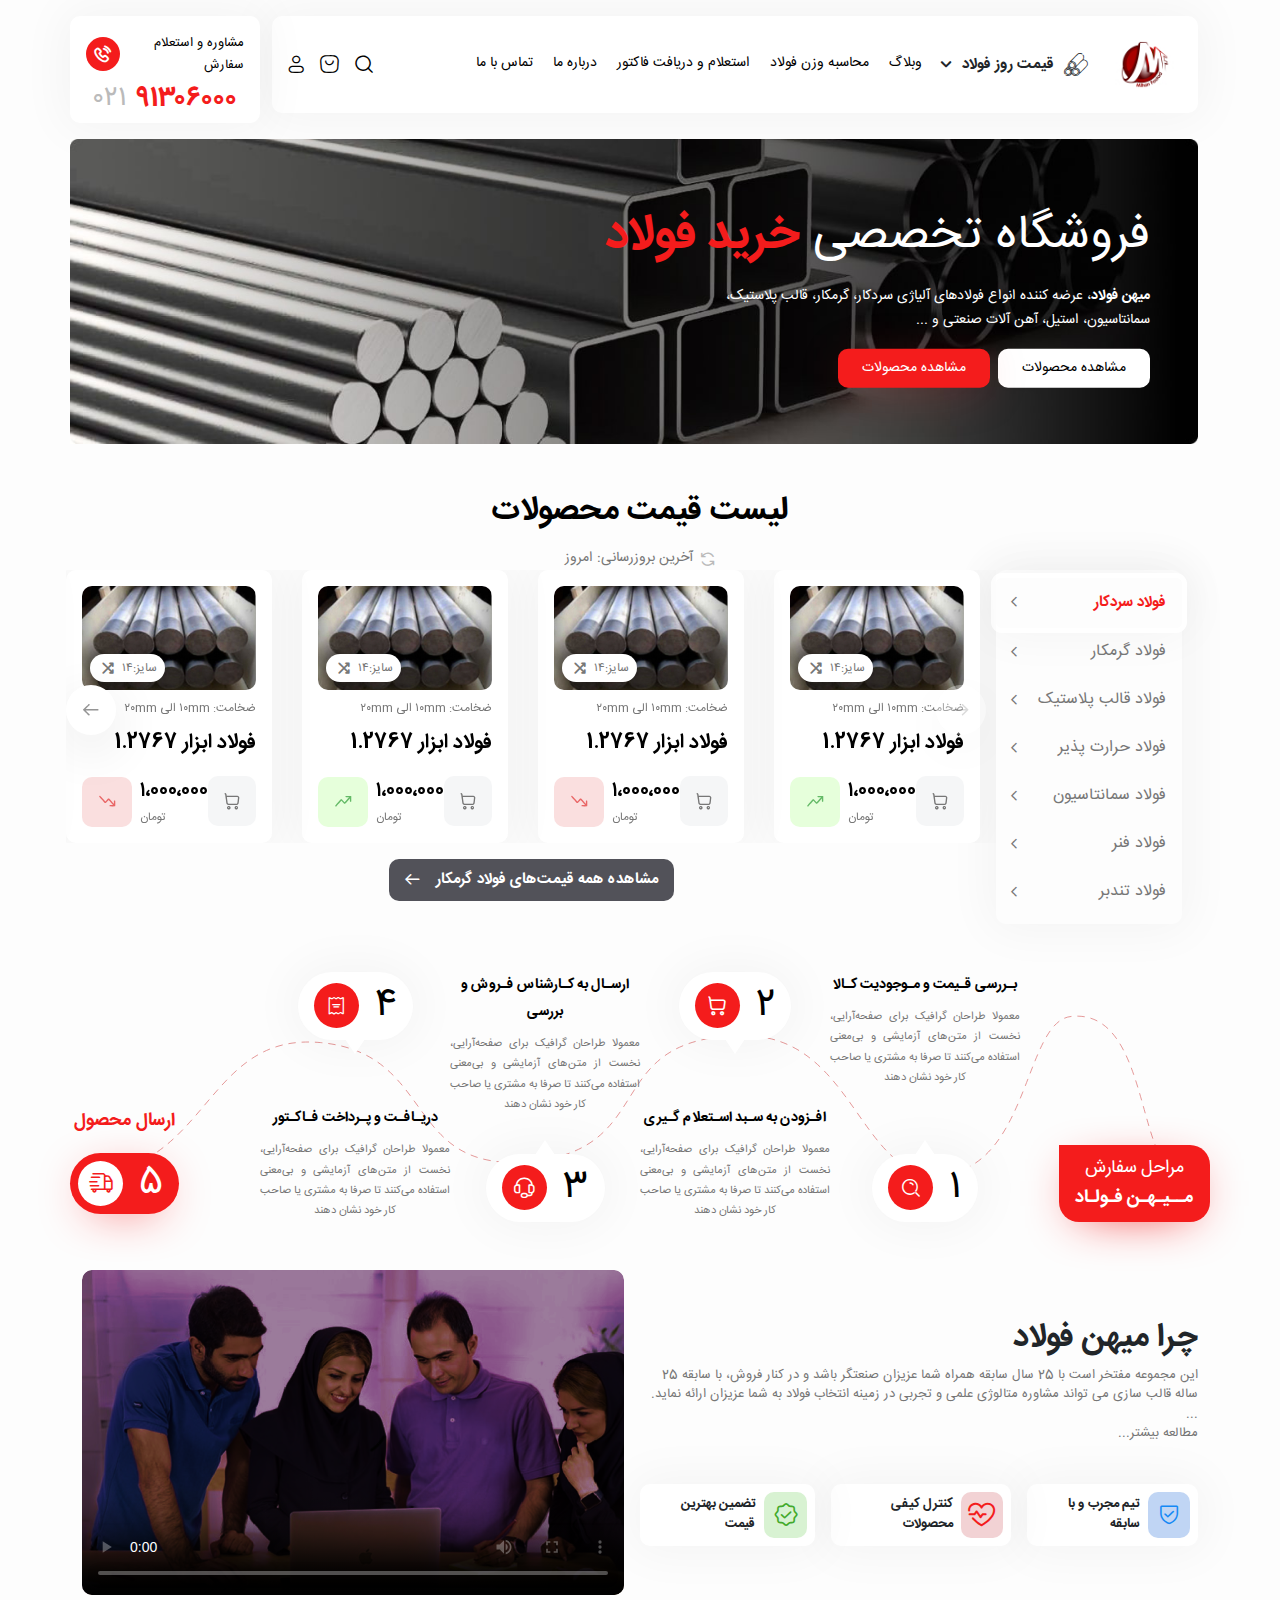
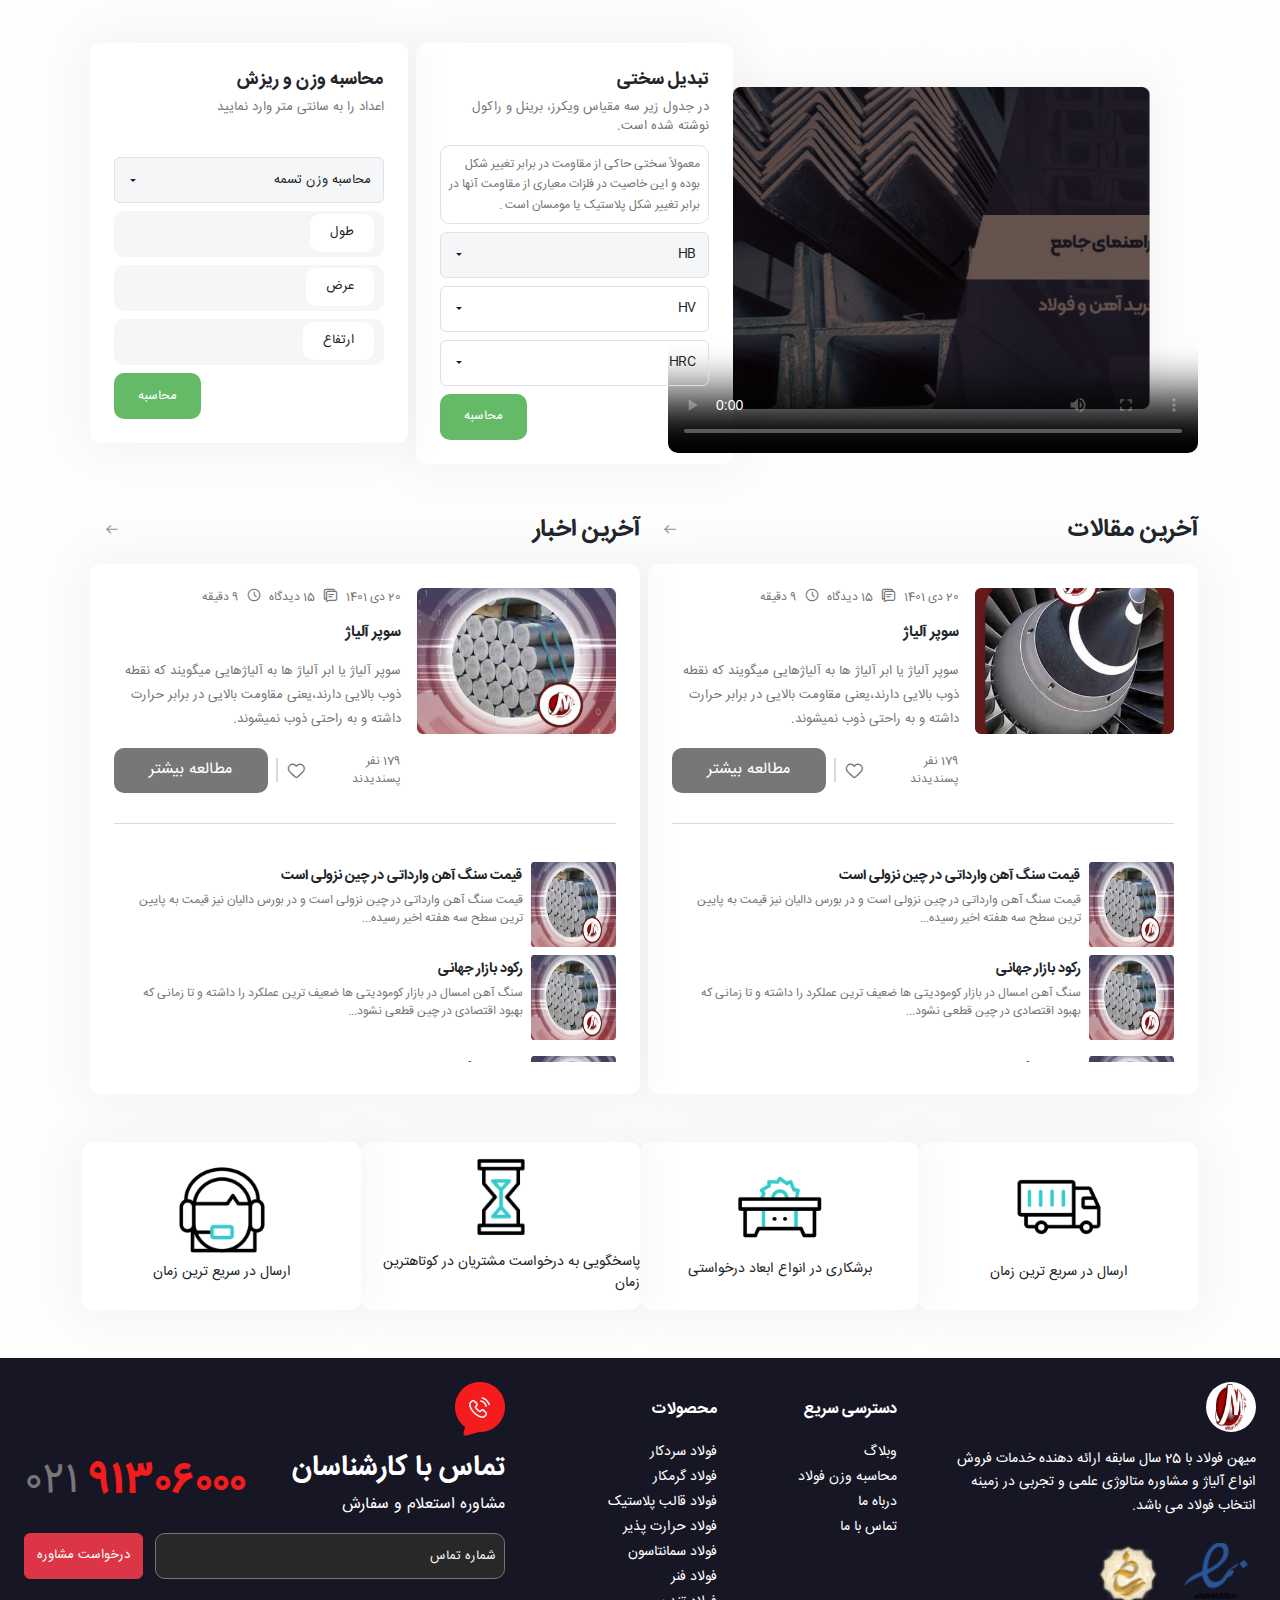
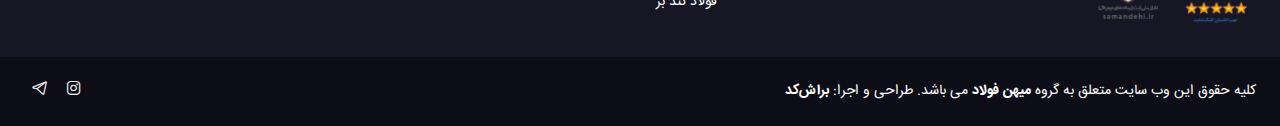
==== index.html @ e9ba7bc6 "work on home page" ====
<!DOCTYPE html>
<html lang="fa">

<head>
    <meta charset="UTF-8" />
    <meta http-equiv="X-UA-Compatible" content="IE=edge" />
    <meta name="viewport" content="width=device-width, initial-scale=1.0" />
    <title>میهن فولاد</title>
    <link href="assets/css/bootstrap.min.css" rel="stylesheet" />
    <link rel="stylesheet" href="assets/css/swiper-bundle.min.css">
    <link rel="stylesheet" href="style.css" />
</head>

<body dir="rtl" class="bg-main">

    <!-- header -->
    <header class="mt-3">
        <div class="container">
            <div class="row">
                <div class="col-12 col-lg-9 col-xl-10">
                    <div class="col-12 bg-white white-shadow rounded10 px-3 py-4 d-flex align-items-center">

                        <div class="col-12 col-md-1">
                            <a href="#" title="میهن فولاد" class="logo">
                                <img src="images/global/logo.webp" alt="لوگو" class="img-fluid">
                            </a>
                        </div>

                        <div class="col-12 col-md-9 d-flex">
                            <div id="mainSubmenu" class="position-relative">
                                <span class="f15 l25-43 fw-bold cursor-pointer d-flex align-items-center">قیمت روز
                                    فولاد</span>
                                <div id="submenu" class="position-absolute z-3 bg-white rounded10 white-shadow2">

                                    <div class="col-12 d-flex">
                                        <ul id="submenuTabs" class="d-flex flex-column p-3 list-unstyled m-0">
                                            <li href="#"
                                                class="f13 l22 text-black p-2 rounded10 cursor-pointer position-relative">
                                                فولاد
                                                گرمکار
                                                <ul class="child position-absolute">
                                                    <li class="subItem"><a href="#">فولاد ابزار 1.2767</a></li>
                                                    <li class="subItem"><a href="#">فولاد 1.2436SPKR</a></li>
                                                    <li class="subItem"><a href="#">فولاد 1.2210</a></li>
                                                    <li class="subItem"><a href="#">فولاد spk</a></li>
                                                    <li class="subItem"><a href="#">فولاد 1.2601</a></li>
                                                    <li class="subItem"><a href="#">فولاد 1.2550</a></li>
                                                    <li class="subItem"><a href="#">فولاد 1.2510</a></li>
                                                </ul>
                                            </li>
                                            <li href="#"
                                                class="f13 l22 text-black p-2 rounded10 cursor-pointer position-relative">
                                                فولاد
                                                قالب پلاستیک</li>
                                            <li href="#"
                                                class="f13 l22 text-black p-2 rounded10 cursor-pointer position-relative">
                                                فولاد
                                                حرارت پذیر</li>
                                            <li href="#"
                                                class="f13 l22 text-black p-2 rounded10 cursor-pointer position-relative">
                                                فولاد
                                                سمانتاسیون</a>
                                            <li href="#"
                                                class="f13 l22 text-black p-2 rounded10 cursor-pointer position-relative">
                                                فولاد
                                                فنر</li>
                                            <li href="#"
                                                class="f13 l22 text-black p-2 rounded10 cursor-pointer position-relative">
                                                فولاد
                                                تندبر</li>
                                        </ul>
                                    </div>

                                    <div class="col-12 text-justify d-flex align-items-start" id="catDesc">
                                        <p class="w-75 text-subtitle f11 l18-65 m-0 p-3">
                                            فولاد سردکار (Cold Work Tool Steel) یکی از انواع فولاد است که درصد کربن
                                            بالایی دارد و با مقدار کمی از سایر عناصر آلیاژ شده است که برخی از آن ها
                                            عبارتند از تنگستن، منگنز، کروم و مولیبدن.که برای ساخت ابزارهایی همچون
                                            ابزارهای دستی و ماشینی کاملا مناسب است. سختی، مقاومت به سایش و قابلیت بازگشت
                                            شکل در دمای بالا، از ویژگی های بارز این نوع فولاد هستند.
                                        </p>
                                        <img src="images/global/submenu-steel.jpg" alt="فولاد گرمکار" class="w-25 pt-3"
                                            draggable="false">
                                    </div>

                                </div>
                            </div>
                            <nav id="mainNav" class="f14 l23-74">
                                <a href="#" class="text-black px-2 transition2">وبلاگ</a>
                                <a href="#" class="text-black px-2 transition2">محاسبه وزن فولاد</a>
                                <a href="#" class="text-black px-2 transition2">استعلام و دریافت فاکتور</a>
                                <a href="#" class="text-black px-2 transition2">درباره ما</a>
                                <a href="#" class="text-black px-2 transition2">تماس با ما</a>
                            </nav>
                        </div>

                        <div class="col-12 col-md-2">
                            <ul class="mainIcons p-0 m-0 d-flex list-unstyled justify-content-end">
                                <li class="text-black f18 cursor-pointer icon-search ms-3 position-relative"
                                    id="searchIcon">
                                    <div id="searchIconTrigger"
                                        class="position-absolute w-100 h-100 top-0 bottom-0 end-0 start-0"></div>
                                    <form
                                        class="position-absolute top-100 bg-white rounded10 white-shadow2 py-2 cursor-auto z-3">
                                        <label for="s" class="position-relative w-100">
                                            <input type="text" placeholder="جستجوی کالا ..." id="s" name="s"
                                                class="s text-subtitle f12 l20-35 border-0 w-100 py-2 px-3">
                                        </label>
                                    </form>
                                </li>
                                <li class="text-black f18 cursor-pointer icon-basket ms-3"></li>
                                <li class="text-black f18 cursor-pointer icon-user"></li>
                            </ul>
                        </div>

                    </div>
                </div>
                <div class="col-12 col-lg-3 col-xl-2 bg-white white-shadow rounded10 position-relative"
                    id="headContact">

                    <a href="tel:02191306000" class="d-flex align-items-center justify-content-around flex-column"
                        title="تماس با میهن فولاد">
                        <div class="col-12 d-flex align-items-center px-1 px-lg-2 px-xl-1 justify-content-evenly pt-3">
                            <span class="f13 l22 text-black">مشاوره و استعلام سفارش</span>
                            <span class="bg-red rounded100 p-2 d-flex align-items-center justify-content-center">
                                <i class="icon-phone f18"></i>
                            </span>
                        </div>

                        <span class="f28 l47-48 text-gray d-flex flex-row-reverse">
                            ۰۲۱ <span class="fw-bold text-red ps-2">۹۱۳۰۶۰۰۰</span>
                        </span>
                    </a>

                    <div class="col-12 bg-white white-shadow2 position-absolute z-2 end-0 p-2 rounded10 transition2"
                        id="headAssistants">
                        <div class="text-normal f14 l23-74 text-center py-3">
                            کارشناسان میهن فولاد
                        </div>
                        <ul class="m-0 p-0 list-unstyled" id="assistantItems">

                            <li class="transition1 px-2 rounded10">
                                <a href="tel:09121234567" class="d-flex align-items-center">
                                    <img src="images/global/avatar.png" alt="کارشناس اول" class="h-auto">
                                    <div class="text p-2">
                                        <div class="phone f14 l23-74 text-normal">۰۹۱۲۱۲۳۴۵۶۷</div>
                                        <div class="assistantName f13 l22 text-subtitle">علی حیدری</div>
                                    </div>
                                </a>
                            </li>
                            <li class="transition1 px-2 rounded10">
                                <a href="tel:09121234567" class="d-flex align-items-center">
                                    <img src="images/global/avatar.png" alt="کارشناس اول">
                                    <div class="text p-2">
                                        <div class="phone f14 l23-74 text-normal">۰۹۱۲۱۲۳۴۵۶۷</div>
                                        <div class="assistantName f13 l22 text-subtitle">علی حیدری</div>
                                    </div>
                                </a>
                            </li>
                            <li class="transition1 px-2 rounded10">
                                <a href="tel:09121234567" class="d-flex align-items-center">
                                    <img src="images/global/avatar.png" alt="کارشناس اول">
                                    <div class="text p-2">
                                        <div class="phone f14 l23-74 text-normal">۰۹۱۲۱۲۳۴۵۶۷</div>
                                        <div class="assistantName f13 l22 text-subtitle">علی حیدری</div>
                                    </div>
                                </a>
                            </li>

                        </ul>
                    </div>

                </div>
            </div>
        </div>
    </header>
    <!-- header  -->

    <!-- HeroSlider -->
    <section id="heroSlider" class="my-3 rounded10 overflow-hidden">
        <div class="container ps-0">
            <div class="row position-relative">
                <img src="images/index/heroSlider.jpg" alt="هیرو اسلایدر" class="w-100 h-auto">
                <div class="text position-absolute top-50 end-0 me-5 translate-middle-y">
                    <h1 class="f48 l81-39 text-white">فروشگاه تخصصی <strong class="text-red">خرید فولاد</strong></h1>
                    <p class="f14 l23-74 text-white mb-3">
                        <strong>میهن فولاد</strong>، عرضه کننده انواع فولادهای آلیاژی سردکار، گرمکار، قالب پلاستیک،<br>
                        سمانتاسیون، استیل، آهن آلات صنعتی و ...
                    </p>
                    <div class="buttons d-flex">
                        <a href="#" class="text-black f14 l23-74 rounded10 bg-white px-4 py-2 ms-2">مشاهده محصولات</a>
                        <a href="#" class="text-white f14 l23-74 rounded10 bg-red px-4 py-2 ms-2 btn-red-shadow">مشاهده
                            محصولات</a>
                    </div>
                </div>
            </div>
        </div>
    </section>
    <!-- HeroSlider -->

    <!-- index priceList -->
    <section id="priceList">
        <div class="container">
            <div class="row">
                <h2 class="f32 l54-26 text-black fw-bold text-center mt-lg-4">لیست قیمت محصولات</h2>
                <span class="text-subtitle f14 l23-74 text-center d-inline-flex align-items-center w-auto m-auto">
                    <span class="icon-return ms-2"></span>
                    آخرین بروزرسانی: <span class="me-1">امروز</span>
                </span>

                <div class="d-flex align-items-start">

                    <div class="nav flex-column align-items-start white-shadow rounded10 py-2 nav-pills me-3 col-12 col-lg-2"
                        id="v-pills-tab" role="tablist" aria-orientation="vertical">
                        <button
                            class="nav-link f15 l25-43 bg-transparent text-subtitle w-100 text-end position-relative active"
                            id="v-pills-sardkaar-tab" data-bs-toggle="pill" data-bs-target="#v-pills-sardkaar"
                            type="button" role="tab" aria-controls="v-pills-sardkaar" aria-selected="true">فولاد
                            سردکار</button>
                        <button class="nav-link bg-transparent text-subtitle w-100 text-end position-relative"
                            id="v-pills-garmkaar-tab" data-bs-toggle="pill" data-bs-target="#v-pills-garmkaar"
                            type="button" role="tab" aria-controls="v-pills-garmkaar" aria-selected="false">فولاد
                            گرمکار</button>
                        <button class="nav-link bg-transparent text-subtitle w-100 text-end position-relative"
                            id="v-pills-ghaleb-plastic-tab" data-bs-toggle="pill"
                            data-bs-target="#v-pills-ghaleb-plastic" type="button" role="tab"
                            aria-controls="v-pills-ghaleb-plastic" aria-selected="false">فولاد قالب پلاستیک</button>
                        <button class="nav-link bg-transparent text-subtitle w-100 text-end position-relative"
                            id="v-pills-hararat-pazir-tab" data-bs-toggle="pill" data-bs-target="#v-pills-hararat-pazir"
                            type="button" role="tab" aria-controls="v-pills-hararat-pazir" aria-selected="false">فولاد
                            حرارت پذیر</button>
                        <button class="nav-link bg-transparent text-subtitle w-100 text-end position-relative"
                            id="v-pills-semantasion-tab" data-bs-toggle="pill" data-bs-target="#v-pills-semantasion"
                            type="button" role="tab" aria-controls="v-pills-semantasion" aria-selected="false">فولاد
                            سمانتاسیون</button>
                        <button class="nav-link bg-transparent text-subtitle w-100 text-end position-relative"
                            id="v-pills-fanar-tab" data-bs-toggle="pill" data-bs-target="#v-pills-fanar" type="button"
                            role="tab" aria-controls="v-pills-fanar" aria-selected="false">فولاد فنر</button>
                        <button class="nav-link bg-transparent text-subtitle w-100 text-end position-relative"
                            id="v-pills-tondbor-tab" data-bs-toggle="pill" data-bs-target="#v-pills-tondbor"
                            type="button" role="tab" aria-controls="v-pills-tondbor" aria-selected="false">فولاد
                            تندبر</button>
                    </div>

                    <div class="tab-content col-12 col-lg-10 text-center" id="v-pills-tabContent">
                        <div class="tab-pane fade show active" id="v-pills-sardkaar" role="tabpanel"
                            aria-labelledby="v-pills-sardkaar-tab">
                            <div class="swiper mySwiper pe-lg-3" id="priceListSwiper" dir="rtl">
                                <div class="swiper-wrapper">

                                    <div class="swiper-slide bg-white white-shadow rounded10 p-3 flex-column">
                                        <div class="pic position-relative rounded10 overflow-hidden">
                                            <a href="#">
                                                <img src="images/index/product1.jpg" alt="عنوان محصول">
                                                <span
                                                    class="f12 l20-35 text-subtitle position-absolute z-1 start-0 bottom-0 m-2 rounded3rem bg-white py-1 px-2 d-flex align-items-center">
                                                    سایز: <span>۱۴</span>
                                                    <i class="icon-filter ms-1 me-2"></i>
                                                </span>
                                            </a>
                                        </div>
                                        <div class="py-2 f12 l20-35 text-subtitle w-100 text-end">
                                            ضخامت: <span>۱۰mm الی ۲۰mm</span>
                                        </div>
                                        <a href="#" class="mb-3 w-100 text-end">
                                            <div class="title f20 l33-91 text-black fw-bold transition1">فولاد
                                                ابزار 1.2767</div>
                                        </a>
                                        <div class="icons d-flex justify-content-between align-items center w-100">
                                            <i
                                                class="icon-basket2 text-subtitle bg-gray rounded10 f18 cursor-pointer transition1 d-flex align-items-center justify-content-center"></i>
                                            <div class="priceProd d-flex align-items-center">
                                                <div class="price d-flex flex-column align-items-end ps-2">
                                                    <span class="text-black f20 l30-52 fw-bold">۱،۰۰۰،۰۰۰</span>
                                                    <span class="f12 l20-35 text-subtitle">تومان</span>
                                                </div>
                                                <i
                                                    class="icon-priceUp text-green rounded10 f11 cursor-pointer d-flex align-items-center justify-content-center"></i>
                                            </div>
                                        </div>
                                    </div>

                                    <div class="swiper-slide bg-white white-shadow rounded10 p-3 flex-column">
                                        <div class="pic position-relative rounded10 overflow-hidden">
                                            <a href="#">
                                                <img src="images/index/product1.jpg" alt="عنوان محصول">
                                                <span
                                                    class="f12 l20-35 text-subtitle position-absolute z-1 start-0 bottom-0 m-2 rounded3rem bg-white py-1 px-2 d-flex align-items-center">
                                                    سایز: <span>۱۴</span>
                                                    <i class="icon-filter ms-1 me-2"></i>
                                                </span>
                                            </a>
                                        </div>
                                        <div class="py-2 f12 l20-35 text-subtitle w-100 text-end">
                                            ضخامت: <span>۱۰mm الی ۲۰mm</span>
                                        </div>
                                        <a href="#" class="mb-3 w-100 text-end">
                                            <div class="title f20 l33-91 text-black fw-bold transition1">فولاد
                                                ابزار 1.2767</div>
                                        </a>
                                        <div class="icons d-flex justify-content-between align-items center w-100">
                                            <i
                                                class="icon-basket2 text-subtitle bg-gray rounded10 f18 cursor-pointer transition1 d-flex align-items-center justify-content-center"></i>
                                            <div class="priceProd d-flex align-items-center">
                                                <div class="price d-flex flex-column align-items-end ps-2">
                                                    <span class="text-black f20 l30-52 fw-bold">۱،۰۰۰،۰۰۰</span>
                                                    <span class="f12 l20-35 text-subtitle">تومان</span>
                                                </div>
                                                <i
                                                    class="icon-priceDown text-green rounded10 f11 cursor-pointer d-flex align-items-center justify-content-center"></i>
                                            </div>
                                        </div>
                                    </div>

                                    <div class="swiper-slide bg-white white-shadow rounded10 p-3 flex-column">
                                        <div class="pic position-relative rounded10 overflow-hidden">
                                            <a href="#">
                                                <img src="images/index/product1.jpg" alt="عنوان محصول">
                                                <span
                                                    class="f12 l20-35 text-subtitle position-absolute z-1 start-0 bottom-0 m-2 rounded3rem bg-white py-1 px-2 d-flex align-items-center">
                                                    سایز: <span>۱۴</span>
                                                    <i class="icon-filter ms-1 me-2"></i>
                                                </span>
                                            </a>
                                        </div>
                                        <div class="py-2 f12 l20-35 text-subtitle w-100 text-end">
                                            ضخامت: <span>۱۰mm الی ۲۰mm</span>
                                        </div>
                                        <a href="#" class="mb-3 w-100 text-end">
                                            <div class="title f20 l33-91 text-black fw-bold transition1">فولاد
                                                ابزار 1.2767</div>
                                        </a>
                                        <div class="icons d-flex justify-content-between align-items center w-100">
                                            <i
                                                class="icon-basket2 text-subtitle bg-gray rounded10 f18 cursor-pointer transition1 d-flex align-items-center justify-content-center"></i>
                                            <div class="priceProd d-flex align-items-center">
                                                <div class="price d-flex flex-column align-items-end ps-2">
                                                    <span class="text-black f20 l30-52 fw-bold">۱،۰۰۰،۰۰۰</span>
                                                    <span class="f12 l20-35 text-subtitle">تومان</span>
                                                </div>
                                                <i
                                                    class="icon-priceUp text-green rounded10 f11 cursor-pointer d-flex align-items-center justify-content-center"></i>
                                            </div>
                                        </div>
                                    </div>

                                    <div class="swiper-slide bg-white white-shadow rounded10 p-3 flex-column">
                                        <div class="pic position-relative rounded10 overflow-hidden">
                                            <a href="#">
                                                <img src="images/index/product1.jpg" alt="عنوان محصول">
                                                <span
                                                    class="f12 l20-35 text-subtitle position-absolute z-1 start-0 bottom-0 m-2 rounded3rem bg-white py-1 px-2 d-flex align-items-center">
                                                    سایز: <span>۱۴</span>
                                                    <i class="icon-filter ms-1 me-2"></i>
                                                </span>
                                            </a>
                                        </div>
                                        <div class="py-2 f12 l20-35 text-subtitle w-100 text-end">
                                            ضخامت: <span>۱۰mm الی ۲۰mm</span>
                                        </div>
                                        <a href="#" class="mb-3 w-100 text-end">
                                            <div class="title f20 l33-91 text-black fw-bold transition1">فولاد
                                                ابزار 1.2767</div>
                                        </a>
                                        <div class="icons d-flex justify-content-between align-items center w-100">
                                            <i
                                                class="icon-basket2 text-subtitle bg-gray rounded10 f18 cursor-pointer transition1 d-flex align-items-center justify-content-center"></i>
                                            <div class="priceProd d-flex align-items-center">
                                                <div class="price d-flex flex-column align-items-end ps-2">
                                                    <span class="text-black f20 l30-52 fw-bold">۱،۰۰۰،۰۰۰</span>
                                                    <span class="f12 l20-35 text-subtitle">تومان</span>
                                                </div>
                                                <i
                                                    class="icon-priceDown text-green rounded10 f11 cursor-pointer d-flex align-items-center justify-content-center"></i>
                                            </div>
                                        </div>
                                    </div>

                                    <div class="swiper-slide bg-white white-shadow rounded10 p-3 flex-column">
                                        <div class="pic position-relative rounded10 overflow-hidden">
                                            <a href="#">
                                                <img src="images/index/product1.jpg" alt="عنوان محصول">
                                                <span
                                                    class="f12 l20-35 text-subtitle position-absolute z-1 start-0 bottom-0 m-2 rounded3rem bg-white py-1 px-2 d-flex align-items-center">
                                                    سایز: <span>۱۴</span>
                                                    <i class="icon-filter ms-1 me-2"></i>
                                                </span>
                                            </a>
                                        </div>
                                        <div class="py-2 f12 l20-35 text-subtitle w-100 text-end">
                                            ضخامت: <span>۱۰mm الی ۲۰mm</span>
                                        </div>
                                        <a href="#" class="mb-3 w-100 text-end">
                                            <div class="title f20 l33-91 text-black fw-bold transition1">فولاد
                                                ابزار 1.2767</div>
                                        </a>
                                        <div class="icons d-flex justify-content-between align-items center w-100">
                                            <i
                                                class="icon-basket2 text-subtitle bg-gray rounded10 f18 cursor-pointer transition1 d-flex align-items-center justify-content-center"></i>
                                            <div class="priceProd d-flex align-items-center">
                                                <div class="price d-flex flex-column align-items-end ps-2">
                                                    <span class="text-black f20 l30-52 fw-bold">۱،۰۰۰،۰۰۰</span>
                                                    <span class="f12 l20-35 text-subtitle">تومان</span>
                                                </div>
                                                <i
                                                    class="icon-priceUp text-green rounded10 f11 cursor-pointer d-flex align-items-center justify-content-center"></i>
                                            </div>
                                        </div>
                                    </div>

                                </div>
                                <div
                                    class="swiper-button-next icon-arrow-left bg-white rounded100 white-shadow2 f12 start-0">
                                </div>
                                <div class="swiper-button-prev icon-arrow-right bg-white rounded100 white-shadow2 f12">
                                </div>
                            </div>
                        </div>
                        <div class="tab-pane fade" id="v-pills-garmkaar" role="tabpanel"
                            aria-labelledby="v-pills-garmkaar-tab">...</div>
                        <div class="tab-pane fade" id="v-pills-ghaleb-plastic" role="tabpanel"
                            aria-labelledby="v-pills-ghaleb-plastic-tab">...</div>
                        <div class="tab-pane fade" id="v-pills-hararat-pazir" role="tabpanel"
                            aria-labelledby="v-pills-hararat-pazir-tab">...</div>
                        <div class="tab-pane fade" id="v-pills-semantasion" role="tabpanel"
                            aria-labelledby="v-pills-semantasion-tab">...</div>
                        <div class="tab-pane fade" id="v-pills-fanar" role="tabpanel"
                            aria-labelledby="v-pills-fanar-tab">...</div>
                        <div class="tab-pane fade" id="v-pills-tondbor" role="tabpanel"
                            aria-labelledby="v-pills-tondbor-tab">...</div>

                        <a href="#"
                            class="text-white f15 l25-43 rounded10 py-2 px-3 fw-bold transition1 d-inline-flex align-items-center w-auto my-3"
                            id="priceListFullList">
                            مشاهده همه قیمت‌های فولاد گرمکار
                            <i class="icon-arrow-left me-3 f11"></i>
                        </a>
                    </div>

                </div>
            </div>
        </div>
    </section>
    <!-- index priceList -->

    <!-- Order steps -->
    <section id="orderSteps" class="my-5">
        <div class="container">
            <div class="row my-5 position-relative">
                <svg width="1342" height="196" viewBox="0 0 1342 196" fill="none" xmlns="http://www.w3.org/2000/svg"
                    class="position-absolute top-0 start-0 z-n1 w-100 h-100" id="orderStepsLine">
                    <path
                        d="M0.5 191.162C152.973 191.162 146.142 19.3565 287 32.5942C427.858 45.8318 385.04 191.182 540.5 175.459C695.96 159.736 621.937 24.2858 796.5 24.2858C931 24.2858 934.5 203.104 1037 191.162C1139.5 179.221 1133.37 6.88387 1189.5 1.10578C1286 -8.82857 1266.92 191.162 1323.38 191.162C1323.38 191.162 1313.27 205.956 1341.5 175.459"
                        stroke="#E08484" stroke-linecap="round" stroke-linejoin="round" stroke-dasharray="8 8" />
                </svg>
                <div class="col-6 col-lg-2 d-flex align-items-end mh-200">
                    <div id="orderStepsLabel"
                        class="bg-red text-white py-2 px-3 f18 l30-52 red-shadow d-inline-flex text-center flex-column">
                        مراحل سفارش<span class="fw-bold">مــیـهـن فـولـاد</span></div>
                </div>

                <div class="col-6 col-lg-2 d-flex flex-column align-items-center justify-content-between mh-200">
                    <div class="text d-flex flex-column">
                        <div class="textTitle f14 text-black text-center l27-13 fw-bold mb-2">بـررسی قـیمت و مـوجودیت
                            کـالا</div>
                        <p class="textContent f11 text-subtitle l20-35 text-justify m-0">
                            معمولا طراحان گرافیک برای صفحه‌آرایی، نخست از متن‌های آزمایشی و بی‌معنی استفاده می‌کنند تا
                            صرفا به مشتری یا صاحب کار خود نشان دهند
                        </p>
                    </div>
                    <div
                        class="step first stepBot white-shadow d-flex align-items-center f40 l-67-83 text-black bg-white py-1 px-3 rounded3rem position-relative">
                        <span>۱</span>
                    </div>
                </div>

                <div class="col-6 col-lg-2 d-flex flex-column align-items-center justify-content-between mh-200">
                    <div
                        class="step second stepTop white-shadow d-flex align-items-center f40 l-67-83 text-black bg-white py-1 px-3 rounded3rem position-relative">
                        <span>۲</span>
                    </div>
                    <div class="text d-flex flex-column">
                        <div class="textTitle f14 text-black text-center l27-13 fw-bold mb-2">افـزودن به سـبد اسـتعلام
                            گـیری</div>
                        <p class="textContent f11 text-subtitle l20-35 text-justify m-0">
                            معمولا طراحان گرافیک برای صفحه‌آرایی، نخست از متن‌های آزمایشی و بی‌معنی استفاده می‌کنند تا
                            صرفا به مشتری یا صاحب کار خود نشان دهند
                        </p>
                    </div>
                </div>

                <div class="col-6 col-lg-2 d-flex flex-column align-items-center justify-content-between mh-200">
                    <div class="text d-flex flex-column">
                        <div class="textTitle f14 text-black text-center l27-13 fw-bold mb-2">ارسـال به کـارشناس فـروش و
                            بررسی</div>
                        <p class="textContent f11 text-subtitle l20-35 text-justify m-0">
                            معمولا طراحان گرافیک برای صفحه‌آرایی، نخست از متن‌های آزمایشی و بی‌معنی استفاده می‌کنند تا
                            صرفا به مشتری یا صاحب کار خود نشان دهند
                        </p>
                    </div>
                    <div
                        class="step third stepBot white-shadow d-flex align-items-center f40 l-67-83 text-black bg-white py-1 px-3 rounded3rem position-relative">
                        <span>۳</span>
                    </div>
                </div>

                <div class="col-6 col-lg-2 d-flex flex-column align-items-center justify-content-between mh-200">
                    <div
                        class="step fourth stepTop white-shadow d-flex align-items-center f40 l-67-83 text-black bg-white py-1 px-3 rounded3rem position-relative">
                        <span>۴</span>
                    </div>
                    <div class="text d-flex flex-column">
                        <div class="textTitle f14 text-black text-center l27-13 fw-bold mb-2">دریـافـت و پـرداخت
                            فـاکـتور</div>
                        <p class="textContent f11 text-subtitle l20-35 text-justify m-0">
                            معمولا طراحان گرافیک برای صفحه‌آرایی، نخست از متن‌های آزمایشی و بی‌معنی استفاده می‌کنند تا
                            صرفا به مشتری یا صاحب کار خود نشان دهند
                        </p>
                    </div>
                </div>

                <div class="col-6 col-lg-2 d-flex align-items-end justify-content-end mh-200">
                    <div
                        class="text-red py-2 f18 l30-52 d-inline-flex text-center flex-column">
                        <span class="fw-bold mb-3">ارسال محصول</span>
                        <div
                            class="step final stepTop red-shadow d-flex align-items-center f40 l-67-83 text-white bg-red p-2 pe-3 rounded3rem position-relative">
                            <span class="d-list-item">۵</span>
                        </div>
                    </div>
                </div>

            </div>
        </div>
    </section>
    <!-- why mihan :) -->
    <section id="whyMihan" class="my-5">
        <div class="container">
            <div class="d-flex col-12 mt-5">
            <div class="d-flex flex-column col-6 justify-content-center">
            <h2 class="fw-bold">چرا میهن فولاد</h2>
            <p class="text-subtitle f13 m-0">این مجموعه مفتخر است با 25 سال سابقه همراه شما عزیزان صنعتگر باشد و در کنار فروش، با سابقه 25 ساله قالب سازی می تواند مشاوره متالوژی علمی و تجربی در زمینه انتخاب فولاد به شما عزیزان ارائه نماید.
                <span id="dots">...</span><span id="more">
                    این مجموعه مفتخر است با 25 سال سابقه همراه شما عزیزان صنعتگر باشد و در کنار فروش، با سابقه 25 ساله قالب سازی می تواند مشاوره متالوژی علمی و تجربی در زمینه انتخاب فولاد به شما عزیزان ارائه نماید.
           </span>
                </p>

                <p onclick="readMore()" class="text-subtitle f13 cursor-pointer"d="myBtn">مطالعه بیشتر...</p> 

                <div class="d-flex mt-4 " >
                    <div class="d-flex bg-white align-items-center justify-content-center p-2 rounded10 ms-2 white-shadow ">
                        <i
                        class="icon-shield text-link rounded10 f24  d-flex align-items-center justify-content-center"></i>
                        <p class="my-0 mx-2 f13 fw-bold">تیم مجرب و با سابقه</p>
                    </div>
                    <div class="d-flex  align-items-center justify-content-center p-2 rounded10 mx-2 bg-white white-shadow ">
                        <i
                        class="icon-heart2 text-red rounded10 f24  d-flex align-items-center justify-content-center"></i>
                        <p class="my-0 mx-2 f13 fw-bold">کنترل کیفی محصولات</p>
                    </div>
                    <div class="d-flex align-items-center justify-content-center p-2 rounded10 me-2 bg-white white-shadow ">
                        <i
                        class="icon-license text-green rounded10 f24  d-flex align-items-center justify-content-center"></i>
                        <p class="my-0 mx-2 f13 fw-bold">تضمین بهترین قیمت</p>
                    </div>
                </div>
            </div>
            <div class="video col-6 d-flex justify-content-end object-cover">
                <video  poster="images/global/video-cover.png"
                class="rounded10"
                width="542"
                height="325" controls>
                    <source src="https://archive.org/download/BigBuckBunny_124/Content/big_buck_bunny_720p_surround.mp4" type="video/mp4">
                    <source  src="/video-example.webm" type="video/webm">
                    Your browser does not support the video tag.
                  </video>
            </div>
            </div> 
        </div>
    </section>
    <!-- why mihan :) -->


        <!-- conversion  -->
        <section id="conversion" class="my-5">
            <div class="container">
                <div class="d-flex col-12 ">
                    <div class="col-5 ">
                        <div class="d-flex">
                            <div class="video  d-flex justify-content-end object-cover">
                                <video  poster="images/global/video-cover-2.png"
                                class="rounded10"
                                width="530"
                                height="410" controls>
                                    <source src="https://archive.org/download/BigBuckBunny_124/Content/big_buck_bunny_720p_surround.mp4" type="video/mp4">
                                    <source  src="/video-example.webm" type="video/webm">
                                    Your browser does not support the video tag.
                                </video>
                            </div>
                        </div>
                    </div>
                    <div class="col-7">
                        <div class="col-12 d-flex">
                            <div class="col-6 ">
                        
                        <div class="d-flex flex-column align-items-end justify-content-end bg-white p-4 rounded10 ms-2 white-shadow ">
                            <div class="d-flex flex-column w-100">
                            <p class="f18 fw-bold mb-1">تبدیل سختی</p>
                            <p class="f13 text-subtitle mb-2">در جدول زیر سه مقیاس ویکرز، برینل و راکول نوشته شده است.</p>
                        </div>
                            <div class="border p-2 rounded10">
                                <p class="f12 text-subtitle l20-35 m-0">معمولاً سختی حاکی از مقاومت در برابر تغییر شکل بوده و این خاصیت در فلزات معیاری از مقاومت آنها در برابر تغییر شکل پلاستیک یا مومسان است .</p>
                            </div>
                            <div class="dropdown w-100 mt-2">
                                <button type="button" class="f13 btn border dropdown-toggle w-100 d-flex align-items-center justify-content-between bg-gray h-46" data-bs-toggle="dropdown">
                                  HB
                                </button>
                                <ul class="dropdown-menu">
                                  <li><a class="dropdown-item" href="#">Link 1</a></li>
                                  <li><a class="dropdown-item" href="#">Link 2</a></li>
                                  <li><a class="dropdown-item" href="#">Link 3</a></li>
                                </ul>
                              </div> 
                              <div class="dropdown w-100 mt-2">
                                <button type="button" class="f13 btn border dropdown-toggle w-100 d-flex align-items-center justify-content-between  h-46" data-bs-toggle="dropdown">
                                  HV
                                </button>
                                <ul class="dropdown-menu">
                                  <li><a class="dropdown-item" href="#">Link 1</a></li>
                                  <li><a class="dropdown-item" href="#">Link 2</a></li>
                                  <li><a class="dropdown-item" href="#">Link 3</a></li>
                                </ul>
                              </div> 
                              <div class="dropdown w-100 mt-2">
                                <button type="button" class="f13 btn border dropdown-toggle w-100 d-flex align-items-center justify-content-between  h-46" data-bs-toggle="dropdown">
                                  HRC
                                </button>
                                <ul class="dropdown-menu">
                                  <li><a class="dropdown-item" href="#">Link 1</a></li>
                                  <li><a class="dropdown-item" href="#">Link 2</a></li>
                                  <li><a class="dropdown-item" href="#">Link 3</a></li>
                                </ul>
                              </div> 

                              <button class="rounded10 bg-green-light f13 text-white px-4 h-46 border-0 mt-2">
                                محاسبه
                              </button>
                        </div>
                       
                    </div>
                      
                    <div class="col-6 ">
                            <div class="d-flex flex-column align-items-end justify-content-end bg-white p-4 rounded10 ms-2 white-shadow ">
                                <div class="d-flex flex-column w-100">
                                    <p class="f18 fw-bold mb-1">محاسبه وزن و ریزش </p>
                                    <p class="f13 text-subtitle">اعداد را به سانتی متر وارد نمایید</p>
                                    
                            </div>
                           
                                <div class="dropdown w-100 mt-4">
                                    <button type="button" class="f13 btn border dropdown-toggle w-100 d-flex align-items-center justify-content-between bg-gray h-46" data-bs-toggle="dropdown">
                                      محاسبه وزن تسمه
                                    </button>
                                    <ul class="dropdown-menu">
                                      <li><a class="dropdown-item" href="#">Link 1</a></li>
                                      <li><a class="dropdown-item" href="#">Link 2</a></li>
                                      <li><a class="dropdown-item" href="#">Link 3</a></li>
                                    </ul>
                                  </div> 
                                  <div class="dropdown w-100 mt-2 relative">
                                   <input  />
                                   <div class="tag">
                                    <p class="m-0">طول</p>
                                   </div>
                                  </div> 
                                  <div class="dropdown w-100 mt-2">
                                    <input  />
                                    <div class="tag">
                                     <p class="m-0">عرض</p>
                                    </div>
                                  </div> 
                                  <div class="dropdown w-100 mt-2">
                                    <input  />
                                   <div class="tag">
                                    <p class="m-0">ارتفاع</p>
                                   </div>
                                  </div> 
    
                                  <button class="rounded10 bg-green-light f13 text-white px-4 h-46 border-0 mt-2">
                                    محاسبه
                                  </button>
                            </div>
                           
                    </div>
                </div>
                    </div>
                   
                </div> 
            </div>
        </section>
        <!-- conversion -->

         <!-- Blog -->
        <section id="blog" class="my-5">
            <div class="container">
                <div class="d-flex col-12 ">
                    <div class="col-6">
                         <div class="d-flex align-items-center justify-content-between ps-4" >
                            <p class="m-0 f24 fw-bold">آخرین مقالات</p>
                            <i class="icon-arrow-left f9"></i>
                         </div>
                        <div class="d-flex flex-column align-items-start justify-content-start bg-white p-4 rounded10 ms-2 white-shadow mt-3 ">
                            <div class="d-flex">
                                <div class="w-100">
                                    <img class="w-100" src="/images/global/article-img.png" alt="مقاله">
                                </div>
                                <div class="d-flex flex-column me-3">
                                    <div class="d-flex f12 text-subtitle">
                                        <p >20 دی 1401</p>
                                        <i class="icon-comment f14 mx-2"></i>
                                        <p>15 دیدگاه</p>
                                        <i class="icon-clock f14 mx-2"></i>
                                        <p>9 دقیقه</p>
                                    </div>
                                    <p class="fw-bold f15">سوپر آلیاژ</p>
                                    <p class="text-subtitle f13 l23-74">سوپر آلیاژ یا ابر آلیاژ ها به آلیاژهایی میگویند که نقطه ذوب بالایی دارند،یعنی مقاومت بالایی در برابر حرارت داشته و به راحتی ذوب نمیشوند.</p>
                                    <div class="d-flex text-subtitle align-items-center">
                                        <div class="d-flex align-items-center f12">    
                                            <p class="m-0"> 179 نفر پسندیدند</p>
                                            <i class="icon-heart f18 me-2"></i>
                                        </div>
                                        <div class="small_line bg-red mx-2"></div>
                                        <button class="button bg-stone text-white rounded10 p-2 border-0">
                                            مطالعه بیشتر        
                                        </button>
                                    </div>
                                </div>
                            </div>
                            
                            <div class="big_line"></div>

                            <div class="d-flex flex-column my-2" style="height:200px; overflow-y:auto">
                                <div class="d-flex col-12 ps-3">
                                    <div class="image_box col-2 rounded-lg">
                                        <img class="w-100 h-100 rounded-lg " src="/images/global/news-img.png" alt="">
                                    </div>
                                    <div class="col-10 me-2 ">
                                    <p class="fw-bold f14 my-1">
                                        قیمت سنگ آهن وارداتی در چین نزولی است
                                    </p>
                                    <p class="text-subtitle f12">
                                        قیمت سنگ آهن وارداتی در چین نزولی است و در بورس دالیان نیز قیمت به پایین ترین سطح سه هفته اخیر رسیده...
                                    </p>
                                </div>
                            </div>
                            <div class="d-flex flex-col my-2">
                                <div class="d-flex col-12 ps-3">
                                    <div class="image_box col-2 rounded-lg">
                                        <img class="w-100 h-100 rounded-lg " src="/images/global/news-img.png" alt="">
                                    </div>
                                    <div class="col-10 me-2 ">
                                    <p class="fw-bold f14 my-1">
                                        رکود بازار جهانی
                                    </p>
                                    <p class="text-subtitle f12">
                                        سنگ آهن امسال در بازار کومودیتی ها ضعیف ترین عملکرد را داشته و تا زمانی که بهبود اقتصادی در چین قطعی نشود...                                    </p>
                                </div>
                            </div>
          
                            </div>
                            <div class="d-flex flex-col my-2">
                                <div class="d-flex col-12 ps-3">
                                    <div class="image_box col-2 rounded-lg">
                                        <img class="w-100 h-100 rounded-lg " src="/images/global/news-img.png" alt="">
                                    </div>
                                    <div class="col-10 me-2 ">
                                    <p class="fw-bold f14 my-1">
                                        قیمت سنگ آهن وارداتی در چین نزولی است
                                    </p>
                                    <p class="text-subtitle f12">
                                        قیمت سنگ آهن وارداتی در چین نزولی است و در بورس دالیان نیز قیمت به پایین ترین سطح سه هفته اخیر رسیده...
                                    </p>
                                </div>
                            </div>
          
                            </div>

                        </div>

                    </div>
                    </div>
                    <div class="col-6">
                        <div class="d-flex align-items-center justify-content-between ps-4">
                            <p class="m-0 f24 fw-bold">آخرین اخبار</p>
                            <i class="icon-arrow-left f9"></i>
                         </div>
                        <div class="d-flex flex-column align-items-start justify-content-start bg-white p-4 rounded10 ms-2 white-shadow mt-3 ">
                            <div class="d-flex">
                                <div class="w-100">
                                    <img class="w-100" src="/images/global/news-img.png" alt="مقاله">
                                </div>
                                <div class="d-flex flex-column me-3"> 
                                    <div class="d-flex f12 text-subtitle">
                                        <p >20 دی 1401</p>
                                        <i class="icon-comment f14 mx-2"></i>
                                        <p>15 دیدگاه</p>
                                        <i class="icon-clock f14 mx-2"></i>
                                        <p>9 دقیقه</p>
                                    </div>
                                    <p class="fw-bold f15">سوپر آلیاژ</p>
                                    <p class="text-subtitle f13 l23-74">سوپر آلیاژ یا ابر آلیاژ ها به آلیاژهایی میگویند که نقطه ذوب بالایی دارند،یعنی مقاومت بالایی در برابر حرارت داشته و به راحتی ذوب نمیشوند.</p>
                                    <div class="d-flex text-subtitle align-items-center">
                                        <div class="d-flex align-items-center f12">    
                                            <p class="m-0"> 179 نفر پسندیدند</p>
                                            <i class="icon-heart f18 me-2"></i>
                                        </div>
                                        <div class="small_line bg-red mx-2"></div>
                                        <button class="button bg-stone text-white rounded10 p-2 border-0">
                                            مطالعه بیشتر        
                                        </button>
                                    </div>
                                </div>
                                
                            </div>
                            <div class="big_line"></div>

                            <div class="d-flex flex-column my-2" style="height:200px; overflow-y:auto">
                                <div class="d-flex col-12 ps-3">
                                    <div class="image_box col-2 rounded-lg">
                                        <img class="w-100 h-100 rounded-lg " src="/images/global/news-img.png" alt="">
                                    </div>
                                    <div class="col-10 me-2 ">
                                    <p class="fw-bold f14 my-1">
                                        قیمت سنگ آهن وارداتی در چین نزولی است
                                    </p>
                                    <p class="text-subtitle f12">
                                        قیمت سنگ آهن وارداتی در چین نزولی است و در بورس دالیان نیز قیمت به پایین ترین سطح سه هفته اخیر رسیده...
                                    </p>
                                </div>
                            </div>
                            <div class="d-flex flex-col my-2">
                                <div class="d-flex col-12 ps-3">
                                    <div class="image_box col-2 rounded-lg">
                                        <img class="w-100 h-100 rounded-lg " src="/images/global/news-img.png" alt="">
                                    </div>
                                    <div class="col-10 me-2 ">
                                    <p class="fw-bold f14 my-1">
                                        رکود بازار جهانی
                                    </p>
                                    <p class="text-subtitle f12">
                                        سنگ آهن امسال در بازار کومودیتی ها ضعیف ترین عملکرد را داشته و تا زمانی که بهبود اقتصادی در چین قطعی نشود...                                    </p>
                                </div>
                            </div>
          
                            </div>
                            <div class="d-flex flex-col my-2">
                                <div class="d-flex col-12 ps-3">
                                    <div class="image_box col-2 rounded-lg">
                                        <img class="w-100 h-100 rounded-lg " src="/images/global/news-img.png" alt="">
                                    </div>
                                    <div class="col-10 me-2 ">
                                    <p class="fw-bold f14 my-1">
                                        قیمت سنگ آهن وارداتی در چین نزولی است
                                    </p>
                                    <p class="text-subtitle f12">
                                        قیمت سنگ آهن وارداتی در چین نزولی است و در بورس دالیان نیز قیمت به پایین ترین سطح سه هفته اخیر رسیده...
                                    </p>
                                </div>
                            </div>
                        </div>
                   </div>
                </div>
            </div>
        </section>

         <!-- Blog -->
    
        <!-- Services -->
        <section id="services" class="my-5">
            <div class="container">
                <div class="row ">
                <div class="d-flex col-12">
                    <div class="col-3 d-flex flex-column justify-content-center align-items-center bg-white white-shadow rounded10 ">
                        
                        <div class="image_box">
                            <img  class="w-100" src="images/global/truck 1.png" alt="">
                        </div>
                        <p class="f14">ارسال در سریع ترین زمان</p>
                    </div>
                    <div class="col-3 d-flex flex-column justify-content-center align-items-center bg-white white-shadow rounded10 ">
                        <div class="image_box">
                            <img class="w-100" src="images/global/saw-machine 1.png" alt="">
                        </div>
                        <p class="f14">برشکاری در انواع ابعاد درخواستی </p>
                    </div>
                    <div class="col-3 d-flex flex-column justify-content-center align-items-center bg-white white-shadow rounded10">
                        <div class="image_box">
                            <img class="w-100" src="images/global/hourglass 1.png" alt="">
                        </div>
                        <p class="f14">پاسخگویی به درخواست مشتریان در کوتاهترین زمان</p>
                    </div>
                    <div class="col-3 d-flex flex-column justify-content-center align-items-center bg-white white-shadow rounded10">
                        <div class="image_box">
                            <img class="w-100" src="images/global/tech-support 1.png" alt="">
                        </div>
                        <p class="f14">ارسال در سریع ترین زمان</p>
                    </div>
                </div>
                 </div>


            </div>
        </section>
        <!-- Services -->
        

        <!-- footer -->

        <footer id="footer" class="mt-3">
                <div class="d-flex col-12 bg-dark--footer p-4 text-white ">
                    <div class="col-7">
                        <div class="col-12 d-flex">
                            <div class="col-6 ps-5">
                            <div style="width:50px; height:50px">
                                <img class="w-100 h-100 rounded-circle" src="/images/global/logo.webp" alt="">
                            </div>
                                <p class="f14 l23-74 mt-3">میهن فولاد با 25 سال سابقه ارائه دهنده خدمات فروش <br />انواع آلیاژ و مشاوره متالوژی علمی و تجربی در زمینه<br />انتخاب فولاد می باشد.</p>
                           <div class="d-flex mt-4">
                            <div class="image_box--namad">
                                <img class="w-100" src="/images/global/Rectangle 52.png" alt="">
                            </div>
                            <div class="image_box--namad me-2" >
                                <img class="w-100" src="/images/global/Rectangle 53.png" alt="">
                            </div>
                           
                           </div>
                            </div>
                            <div class="col-3 ">
                                <p class="fw-bold mt-3">دسترسی سریع</p>
                                <ul class="list f14">
                                    <li class="my-1">
                                        وبلاگ
                                    </li>
                                    <li class="my-1">
                                        محاسبه وزن فولاد 
                                    </li>
                                    <li class="my-1">
                                        درباه ما
                                    </li>
                                    <li class="my-1">
                                        تماس با ما
                                    </li>
                                </ul>
                            </div>
                            <div class="col-3">
                                <p class="fw-bold mt-3">محصولات</p>
                                <ul class="list f14">
                                    <li class="my-1">
                                        فولاد سردکار
                                    </li>
                                    <li class="my-1">
                                        فولاد گرمکار
                                    </li>
                                    <li class="my-1">
                                         فولاد قالب پلاستیک
                                    </li>
                                    <li class="my-1">
                                         فولاد حرارت پذیر 
                                    </li>
                                    <li class="my-1">
                                        فولاد  سمانتاسون 
                                   </li>
                                   <li class="my-1">
                                    فولاد  فنر 
                                    </li>
                                    <li class="my-1">
                                        فولاد تند بر 
                                    </li>
                                </ul>
                            </div>
                        </div>
                    </div>
                    <div class="col-5 d-flex flex-column align-items-end ">
                        <div>
                    <div class="image_box--contact">
                        <img class="w-100" src="/images/global/contact-logo.png" alt="">
                    </div>
                        <div class="d-flex justify-content-between align-items-center">
                            <div >
                                <p class="fw-bold f28 mb-1">تماس با کارشناسان</p>
                                <p class="f16">مشاوره استعلام و سفارش</p>
                            </div>
                            <p>
                                <span class="text-red f40 fw-bold">
                                    91306000
                                </span>
                                <span class="text-subtitle f40">
                                    021
                                </span>
                            </p>
                        </div>
                        <div class="d-flex"> 
                            <input type="text" placeholder="شماره تماس" class="pe-2">
                            <button type="button" class="btn btn-danger f13">درخواست مشاوره</button>
                        </div>
                    </div>
                </div>

                </div>
                <div class="bg-stone-900 d-flex justify-content-between text-white f14 p-4 "> 
                    <p class="m-0">کلیه حقوق این وب سایت متعلق به گروه  <span class="fw-bold">میهن فولاد</span> می باشد. طراحی و اجرا: <span class="fw-bold">براش‌کد</span> </p>
                <div>
                    <i class="icon-telegram mx-2"></i>
                    <i class="icon-instagram mx-2"></i>
                </div>
                </div>

        </footer>

        <!-- footer -->


    <script src="assets/js/bootstrap.min.js"></script>
    <script src="assets/js/jquery.min.js"></script>
    <script src="assets/js/swiper-bundle.min.js"></script>
    <script src="assets/js/custom.js"></script>
</body>

</html>
---- style.css ----
/* Icomoon  */
@font-face {
  font-family: "icomoon";
  src: url("font/icomoon/icomoon.eot?9dyj9b");
  src: url("font/icomoon/icomoon.eot?9dyj9b#iefix") format("embedded-opentype"),
    url("font/icomoon/icomoon.ttf?9dyj9b") format("truetype"),
    url("font/icomoon/icomoon.woff?9dyj9b") format("woff"),
    url("font/icomoon/icomoon.svg?9dyj9b#icomoon") format("svg");
  font-weight: normal;
  font-style: normal;
  font-display: block;
}

[class^="icon-"],
[class*=" icon-"] {
  font-family: "icomoon" !important;
  speak: never;
  font-style: normal;
  font-weight: normal;
  font-variant: normal;
  text-transform: none;
  line-height: 1;
  -webkit-font-smoothing: antialiased;
  -moz-osx-font-smoothing: grayscale;
}
::-webkit-scrollbar {
  width: 5px;
}

/* Track */
::-webkit-scrollbar-track {
  box-shadow: inset 0 0 5px grey;
  border-radius: 10px;
}

/* Handle */
::-webkit-scrollbar-thumb {
  background: #777;
  border-radius: 10px;
}

/* Handle on hover */
::-webkit-scrollbar-thumb:hover {
  background: #777;
}

.icon-user:before {
  content: "\e900";
}

.icon-truck:before {
  content: "\e901";
}

.icon-telegram:before {
  content: "\e902";
  color: #f5f6f7;
}

.icon-steel:before {
  content: "\e903";
}

.icon-shield:before {
  content: "\e904";
}

.icon-search2:before {
  content: "\e905";
  color: #fff;
}

.icon-search:before {
  content: "\e906";
}

.icon-return:before {
  content: "\e907";
  color: #bababa;
}

.icon-priceUp:before {
  content: "\e908";
}

.icon-priceDown:before {
  content: "\e909";
  color: #e96666;
}

.icon-phone:before {
  content: "\e90a";
  color: #fff;
}

.icon-order4:before {
  content: "\e90b";
  color: #fff;
}

.icon-license:before {
  content: "\e90c";
  color: #43aa2b;
}

.icon-instagram:before {
  content: "\e90d";
  color: #f6f6f6;
}

.icon-heart2:before {
  content: "\e90e";
}

.icon-heart:before {
  content: "\e90f";
}

.icon-headphones:before {
  content: "\e910";
  color: #fff;
}

.icon-filter:before {
  content: "\e911";
  color: #777;
}

.icon-comment:before {
  content: "\e912";
}

.icon-close:before {
  content: "\e913";
  color: #777;
}

.icon-clock:before {
  content: "\e914";
}

.icon-chevron-left:before {
  content: "\e915";
}

.icon-chevron-down:before {
  content: "\e916";
}

.icon-basket2:before {
  content: "\e917";
}

.icon-basket:before {
  content: "\e918";
}

.icon-arrow-right:before {
  content: "\e919";
  color: #959595;
}

.icon-arrow-left:before {
  content: "\e91a";
  color: #959595;
}

/* Icomoon */

/* Global  */

@font-face {
  font-family: "iransans";
  font-style: normal;
  font-weight: 400;
  src: url("font/iransans/iransans.woff2") format("woff2"),
    url("font/iransans/iransans.ttf") format("truetype");
}

@font-face {
  font-family: "irbold";
  font-style: normal;
  font-weight: 700;
  src: url("font/iransans/iransans-bold.woff2") format("woff2"),
    url("font/iransans/iransans-bold.ttf") format("truetype");
}

.f9 {
  font-size: 9px;
}

.f11 {
  font-size: 11px;
}

.f12 {
  font-size: 12px;
}

.f13 {
  font-size: 13px;
}

.f14 {
  font-size: 14px;
}

.f15 {
  font-size: 15px;
}

.f16 {
  font-size: 16px;
}

.f18 {
  font-size: 18px;
}

.f20 {
  font-size: 20px;
}

.f24 {
  font-size: 24px;
}

.f28 {
  font-size: 28px;
}

.f32 {
  font-size: 32px;
}

.f40 {
  font-size: 40px;
}

.f48 {
  font-size: 48px;
}

.l15-26 {
  line-height: 15.26px;
}

.l18-65 {
  line-height: 18.65px;
}

.l20-35 {
  line-height: 20.35px;
}

.l22 {
  line-height: 22px;
}

.l23-74 {
  line-height: 23.74px;
}

.l25-43 {
  line-height: 25.43px;
}

.l27-13 {
  line-height: 27.13px;
}

.l30-52 {
  line-height: 30.52px;
}

.l33-91 {
  line-height: 33.91px;
}

.l40-7 {
  line-height: 40.7px;
}

.l47-48 {
  line-height: 47.48px;
}

.l54-26 {
  line-height: 54.36px;
}

.l67-83 {
  line-height: 67.83px;
}

.l81-39 {
  line-height: 81.39px;
}
.h-46 {
  height: 46px;
}

.rounded10 {
  border-radius: 10px;
}

.rounded100 {
  border-radius: 100%;
}

.rounded3rem {
  border-radius: 3rem;
}

.my-10 {
}

.white-shadow {
  box-shadow: 0px 0px 48px 8px rgba(0, 0, 0, 0.04);
}

.white-shadow2 {
  box-shadow: 0px 14px 48px 8px rgba(0, 0, 0, 0.06);
}

.red-shadow {
  box-shadow: 0px 10px 49px -20px #f41c1c;
}

.btn-red-shadow {
  box-shadow: 0px 7px 48px -10px rgba(244, 28, 28, 0.34);
}

.green-shadow {
  box-shadow: 0px 10px 49px -20px #64ba67;
}

.text-normal {
  color: #000;
}

.text-red {
  color: #f41c1c;
}

.bg-red {
  background-color: #f41c1c;
}

.border-red {
  border-color: #f41c1c;
}

.text-subtitle {
  color: #777;
}

.text-gray {
  color: #bababa;
}

.text-lightgray {
  color: #f6f6f6;
}

.bg-gray {
  background-color: #f5f6f7;
}

.text-link {
  color: #1489f5;
}

.border-gray {
  border-color: #eaeaea;
}

.bg-dark {
  background-color: #161625;
}

.bg-main {
  background-color: #fdfdfd;
}

.text-green {
  color: #64ba67;
}
.bg-green-light {
  background-color: #64ba67;
}

.transition1 {
  transition: 0.1s all ease-in;
}

.transition2 {
  transition: 0.2s all ease-in;
}

.fw-bold {
  font-family: "irbold";
}

.text-justify {
  text-align: justify;
}
.bg-stone {
  background-color: #777777;
}
.bg-stone-900 {
  background-color: #0d0d17;
}

body * {
  font-family: "iransans";
  outline: none;
}

body a {
  text-decoration: none !important;
}

.cursor-pointer {
  cursor: pointer;
}

.cursor-auto {
  cursor: auto;
}

strong {
  font-family: "irbold";
}

/* Global  */

/* Swiper */
.swiper {
  width: 100%;
  height: 100%;
}

.swiper-slide {
  text-align: center;
  display: flex;
  justify-content: center;
  align-items: center;
}

.swiper-slide img {
  display: block;
  width: 100%;
  height: 100%;
  object-fit: cover;
}

/* Swiper */

/* header  */
header nav#mainNav a:hover {
  color: #f41c1c !important;
}

header #mainSubmenu span::before {
  content: "\e903";
  font-size: 24px;
  font-family: "icomoon";
  padding: 0px 20px 0px 10px;
  font-weight: 400;
}

header #mainSubmenu span::after {
  content: "\e916";
  font-size: 8px;
  font-family: "icomoon";
  padding: 0px 10px 0px 10px;
  font-weight: 400;
}

header #submenu {
  width: 650px;
  right: 20px;
  top: 180%;
  visibility: hidden;
  opacity: 0;
  transition: 0.3s all ease-in-out;
}

header #mainSubmenu:hover #submenu {
  top: 120%;
  visibility: visible;
  opacity: 1;
}

header #submenuTabs {
  width: 250px;
  border-left: 1px solid #dedede;
}

header #submenu ul.child {
  list-style: none;
  width: 400px;
  padding: 0px;
  right: 100%;
  display: inline-grid;
  grid-template-rows: repeat(7, auto);
  grid-auto-flow: column;
  display: none;
  padding-right: 1rem;
}

header #submenu li {
  transition: 0.2s all ease-in;
}

header #submenu li:not(.subItem)::after {
  content: "\e915";
  font-size: 8px;
  color: #777;
  position: absolute;
  top: 50%;
  left: 20px;
  transform: translate(0, -50%);
  font-family: "icomoon";
  opacity: 0;
  transition: 0.1s all ease-in;
}

header #submenu li:not(.subItem):hover {
  background-color: #eaeaea;
}

header #submenu li:not(.subItem):hover ul.child {
  display: inline-grid;
}

header #submenu li:not(.subItem):hover::after {
  opacity: 1;
  left: 10px;
}

header #submenu ul.child li a {
  color: #000;
  font-size: 13px;
  padding: 5px 2rem;
  transition: 0.2s all ease-in;
  display: block;
}

header #submenu ul.child li:hover a {
  color: #f41c1c;
}

header #submenu #catDesc {
  border-top: 1px solid #dedede;
}

header .mainIcons form {
  width: 250px;
}

header .mainIcons label::after {
  position: absolute;
  content: "\e915";
  color: #fff;
  background-color: #bababa;
  border-radius: 100%;
  top: 50%;
  left: 15px;
  transform: translate(0, -50%);
  font-family: "icomoon";
  font-size: 8px;
  width: 33px;
  height: 33px;
  display: flex;
  align-items: center;
  justify-content: center;
}

header .mainIcons #searchIcon form {
  display: none;
}

header #headAssistants {
  top: 120%;
  visibility: hidden;
  opacity: 0;
}

header #assistantItems li:hover {
  background-color: #f5f6f7;
}

header #headContact:hover #headAssistants {
  top: 90%;
  opacity: 1;
  visibility: visible;
}

/* header  */

/* index -> pricelist */

#priceList button.nav-link {
  padding-top: 0.75rem;
  padding-bottom: 0.75rem;
}

#priceList button.nav-link:hover {
  color: unset;
}

#priceList button.nav-link.active {
  color: #f41c1c;
  font-family: "irbold";
  box-shadow: 0px 0px 0px 5px #fff, 0px 0px 48px 8px rgba(0, 0, 0, 0.04);
}

#priceList button.nav-link::after {
  content: "\e915";
  font-family: "icomoon";
  font-size: 10px;
  position: absolute;
  top: 50%;
  left: 15px;
  transform: translate(0, -50%);
  color: #777;
}

#priceList .swiper-slide .icons i {
  width: 50px;
  height: 50px;
}

#priceList .swiper-slide i.icon-basket2:hover {
  background-color: #f41c1c;
  box-shadow: 0px 7px 48px -10px rgba(244, 28, 28, 0.34);
  color: #fff;
}

#priceList .swiper-slide i.icon-priceUp {
  background-color: #e6ffdb;
}

#priceList .swiper-slide i.icon-priceDown {
  background-color: #fadfdf;
}

#priceList .swiper-slide .title:hover {
  color: #f41c1c !important;
}

#priceList #priceListSwiper .icon-arrow-right::after,
#priceList #priceListSwiper .icon-arrow-left::after {
  display: none;
}

#priceList #priceListSwiper .icon-arrow-right,
#priceList #priceListSwiper .icon-arrow-left {
  width: 50px;
  height: 50px;
}

#priceList #priceListFullList {
  background-color: #525259;
}

#priceList #priceListFullList:hover {
  background-color: #3b3b40;
}

#priceList #priceListFullList i::before {
  color: #fff;
}

/* index -> pricelist  */

/* index -> orderSteps  */
.mh-200 {
  min-height: 250px;
  padding: 0px;
}

#orderSteps #orderStepsLabel {
  border-radius: 0px 20px 20px 20px;
}

#orderSteps .textContent {
  text-align-last: center;
}

#orderSteps .step::before {
  content: "";
  border-left: 10px solid transparent;
  border-right: 10px solid transparent;
  border-bottom: 15px solid #fff;
  position: absolute;
  left: 50%;
  transform: translate(-50%, 0);
}

#orderSteps .step.stepBot::before {
  bottom: 99%;
}

#orderSteps .step.stepTop::before {
  top: 99%;
  border-bottom: unset;
  border-top: 15px solid #fff;
}

#orderSteps .step::after {
  content: "\e905";
  font-family: "icomoon";
  color: #fff;
  background-color: #f41c1c;
  width: 45px;
  height: 45px;
  border-radius: 100%;
  font-size: 28px;
  display: flex;
  align-items: center;
  justify-content: center;
  margin: 0px 1rem 0px 0px;
}

#orderSteps .step.second::after {
  content: "\e917";
  font-size: 21px;
}

#orderSteps .step.third::after {
  content: "\e910";
  font-size: 21px;
}

#orderSteps .step.fourth::after {
  content: "\e90b";
}

#orderSteps .step.final::after {
  content: "\e901";
  background-color: #fff;
  color: #f41c1c;
  font-size: 21px;
}

#orderSteps .step.final::before {
  display: none;
}

#orderSteps #orderStepsLine {
  animation: lineMoving 20s linear infinite;
}

@keyframes lineMoving {
  0% {
    stroke-dashoffset: 0;
  }
  100% {
    stroke-dashoffset: 1000;
  }
}

/* index -> orderSteps */

/* orderSteps -> whyMihan */

#whyMihan i.icon-shield {
  background-color: #c0d5f4;
}
#whyMihan i.icon-heart2 {
  background-color: #f2d2d4;
}
#whyMihan i.icon-license {
  background-color: #d8f2d2;
}

#whyMihan i {
  width: 46px;
  height: 46px;
}

#more {
  display: none;
}

#conversion input {
  width: 100%;
  height: 46px;
  left: 44px;
  top: 2188px;
  border: none;
  background: #f5f6f7;
  border-radius: 10px;
  padding: 0 90px 0 0;
  font-size: 13px;
}
#conversion .tag {
  display: flex;
  align-items: center;
  justify-content: center;
  position: absolute;
  background-color: #fff;
  top: 3px;
  right: 10px;
  font-size: 13px;
  padding: 9px 20px;
  border-radius: 10px;

}
#blog .button {
  width: 155px;
  height: 45px;
}

#blog .small_line {
  width: 2px;
  height: 24px;
  background-color: #d9d9d9;
}
#blog .big_line {
  width: 100%;
  height: 1px;
  background-color: #d9d9d9;
  margin: 30px 0;
}

#blog .image_box {
  width: 85px;
  height: 85px;
}

#services .image_box {
  width: 110px;
}

#footer .image_box--namad {
  width: 80px;
  height: 80px;
}

#footer .list {
  list-style: none;
  padding: 0;
  margin: 20px 0;
}

#footer input {
  width: 350px;
  background-color: #282829;
  border-radius: 10px;
  border: 1px solid #777777;
  color: #f6f6f6;
  margin-left: 12px;
  height: 46px;
  font-size: 13px;
}

#footer input::placeholder {
  color: #f6f6f6;
  font-size: 13px;
}
#footer .image_box--contact {
  width: 50px;
  height: 50px;
  margin-bottom: 15px;
}

#footer .bg-dark--footer {
  background-color: #161625;
}
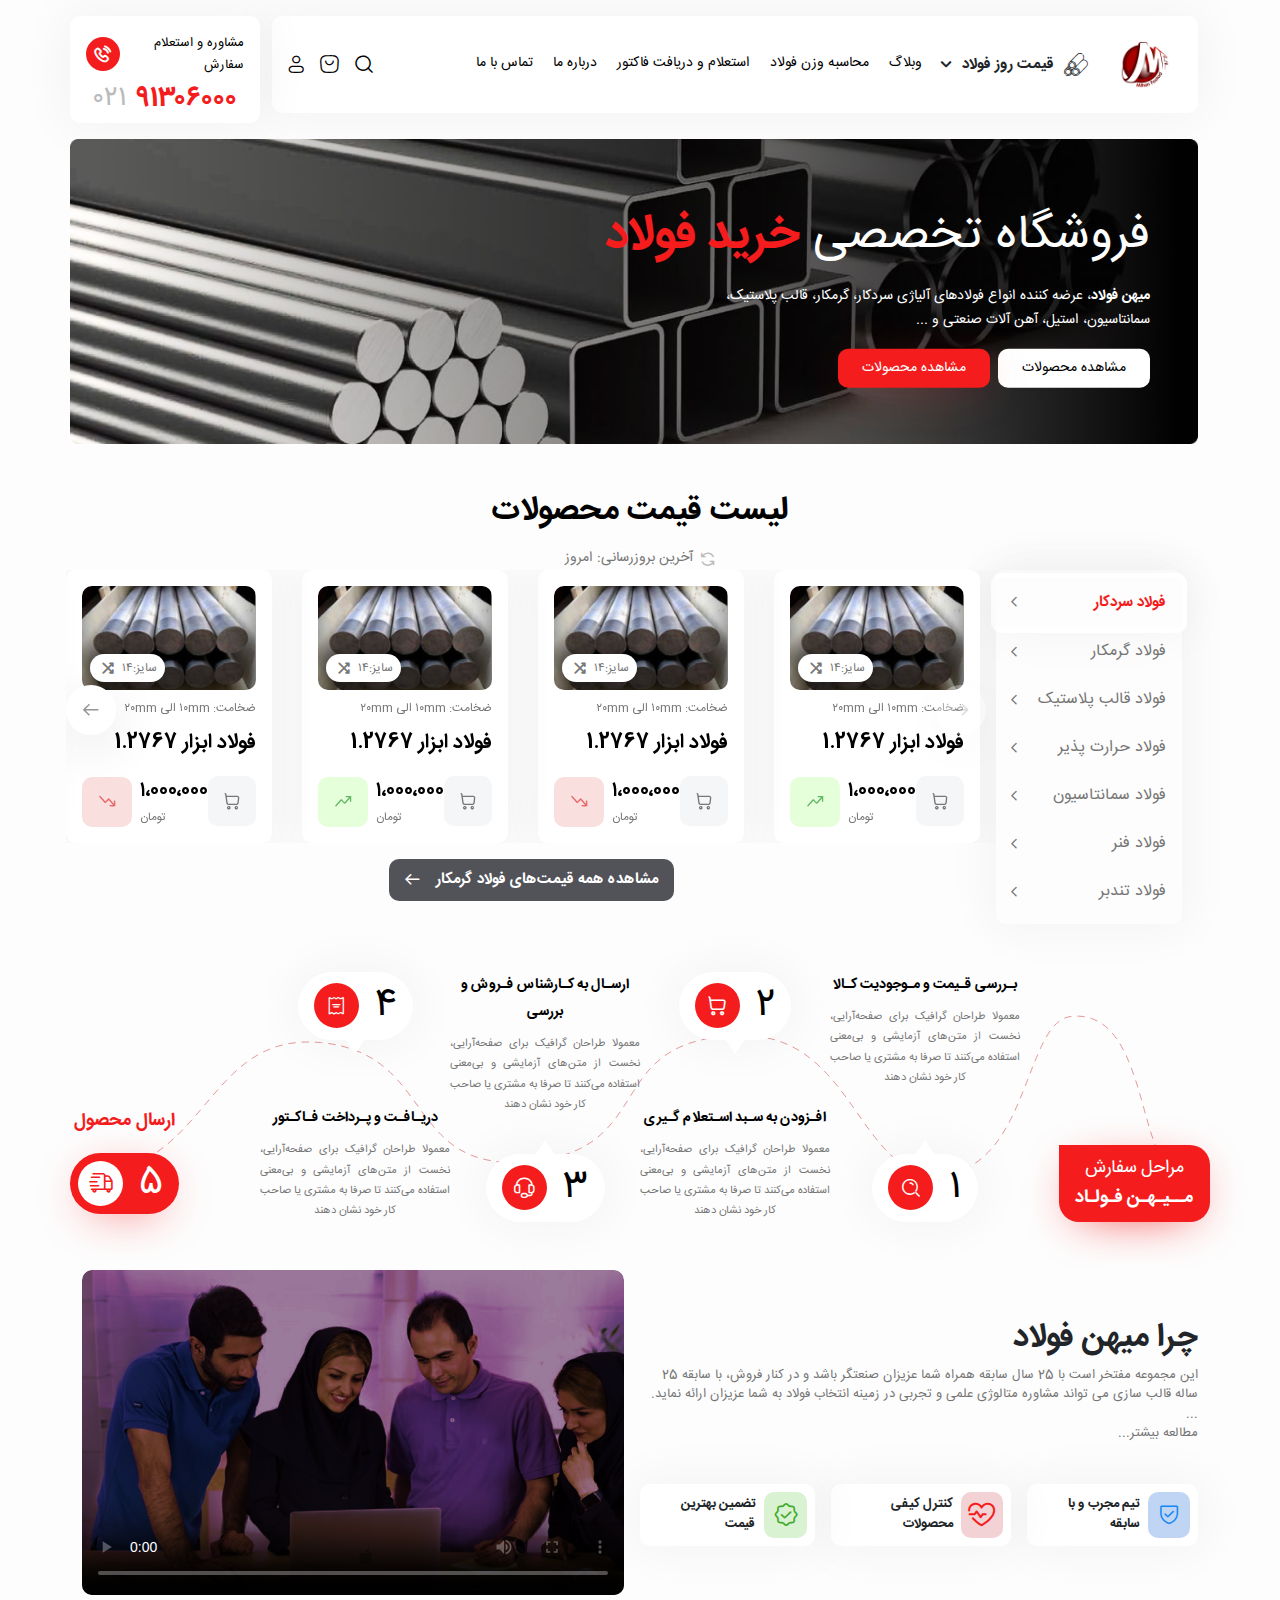
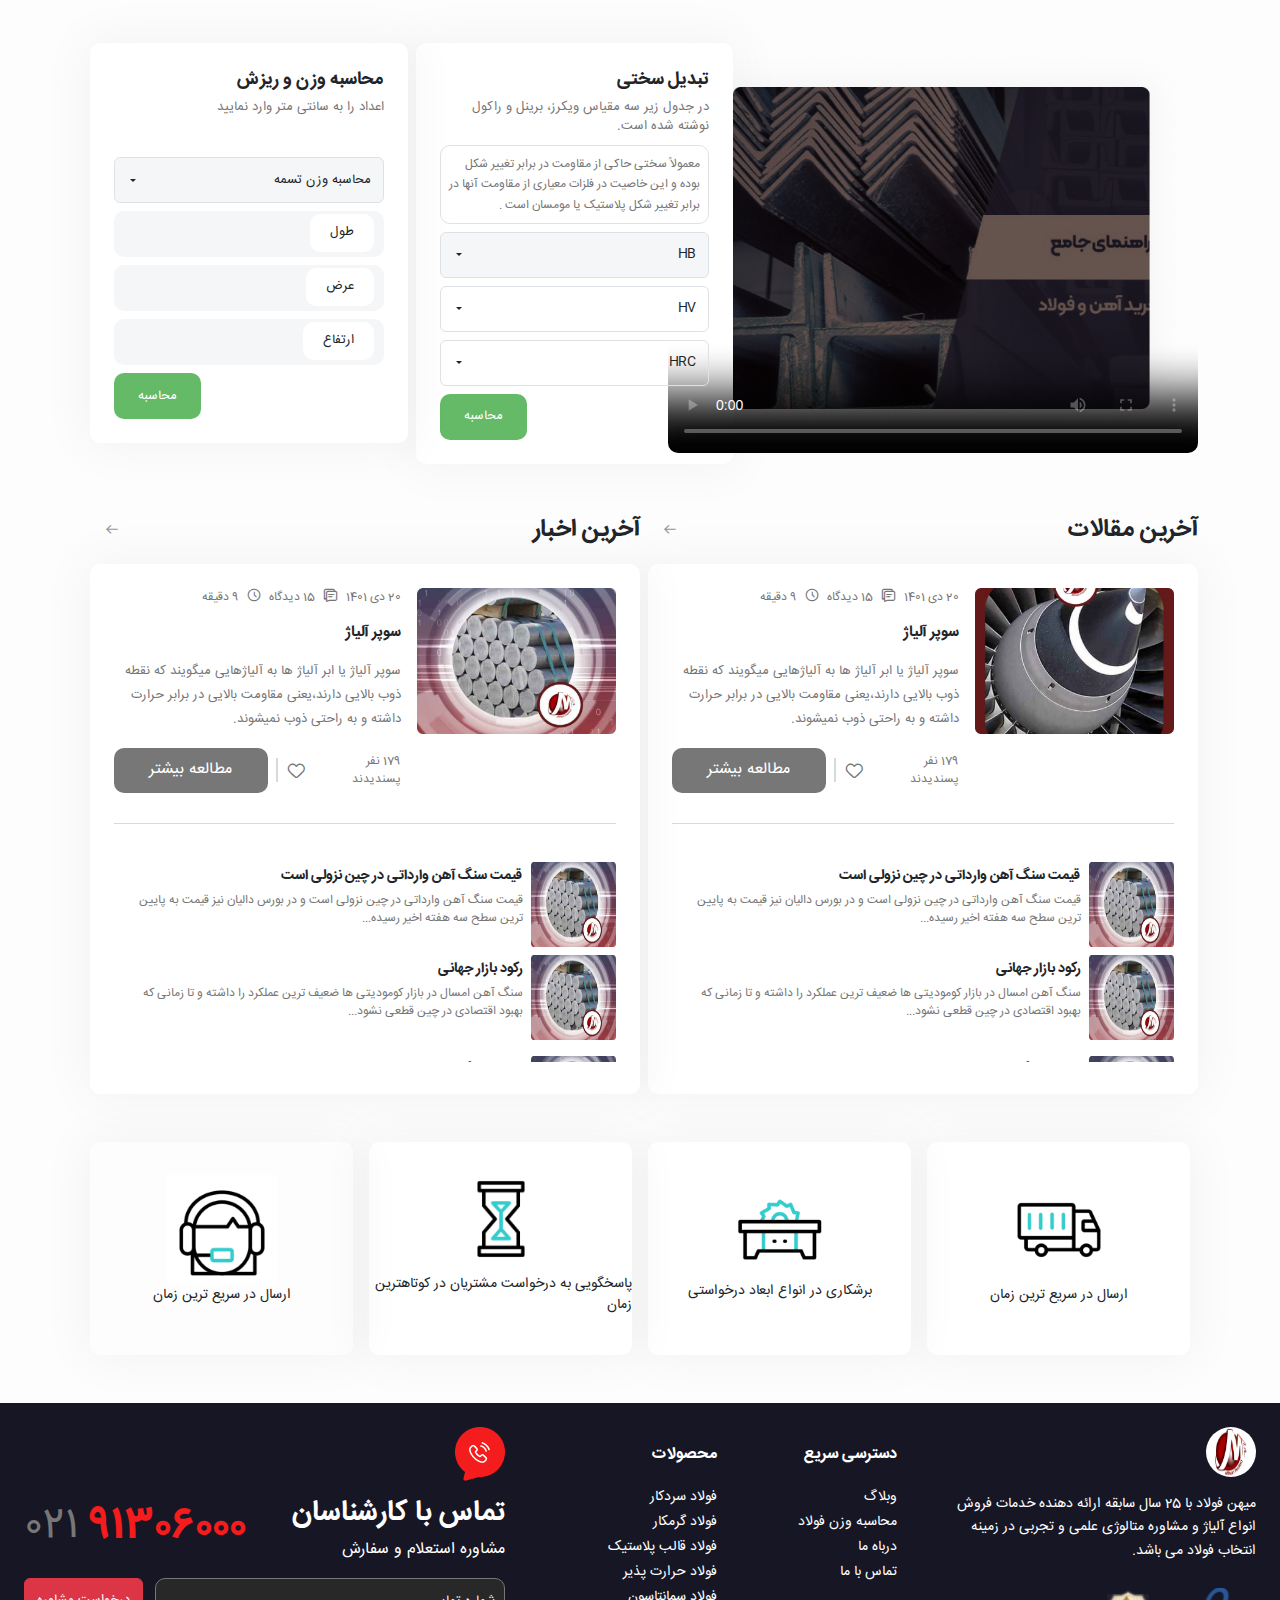
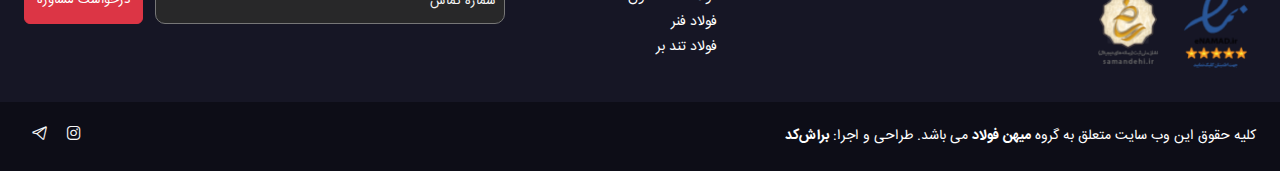
==== commit f764b91b: "change servises style" ====
--- a/index.html
+++ b/index.html
@@ -880,30 +880,37 @@
             <div class="container">
                 <div class="row ">
                 <div class="d-flex col-12">
-                    <div class="col-3 d-flex flex-column justify-content-center align-items-center bg-white white-shadow rounded10 ">
-                        
+                    <div class="col-3 px-2 ">
+                    <div class=" d-flex flex-column justify-content-center align-items-center bg-white white-shadow rounded10 h-213">
                         <div class="image_box">
                             <img  class="w-100" src="images/global/truck 1.png" alt="">
                         </div>
                         <p class="f14">ارسال در سریع ترین زمان</p>
                     </div>
-                    <div class="col-3 d-flex flex-column justify-content-center align-items-center bg-white white-shadow rounded10 ">
+                    </div>
+                    <div class="col-3 px-2 ">
+                        <div class=" d-flex flex-column justify-content-center align-items-center bg-white white-shadow rounded10  h-213">
                         <div class="image_box">
                             <img class="w-100" src="images/global/saw-machine 1.png" alt="">
                         </div>
                         <p class="f14">برشکاری در انواع ابعاد درخواستی </p>
                     </div>
-                    <div class="col-3 d-flex flex-column justify-content-center align-items-center bg-white white-shadow rounded10">
+                    </div>
+                    <div class="col-3 px-2 ">
+                        <div class=" d-flex flex-column justify-content-center align-items-center bg-white white-shadow rounded10  h-213">
                         <div class="image_box">
                             <img class="w-100" src="images/global/hourglass 1.png" alt="">
                         </div>
                         <p class="f14">پاسخگویی به درخواست مشتریان در کوتاهترین زمان</p>
                     </div>
-                    <div class="col-3 d-flex flex-column justify-content-center align-items-center bg-white white-shadow rounded10">
+                    </div>
+                    <div class="col-3 px-2 ">
+                        <div class=" d-flex flex-column justify-content-center align-items-center bg-rewhited white-shadow rounded10  h-213">
                         <div class="image_box">
                             <img class="w-100" src="images/global/tech-support 1.png" alt="">
                         </div>
                         <p class="f14">ارسال در سریع ترین زمان</p>
+                    </div>
                     </div>
                 </div>
                  </div>
--- a/style.css
+++ b/style.css
@@ -298,6 +298,9 @@
 }
 .h-46 {
   height: 46px;
+}
+.h-213 {
+  height: 213px;
 }
 
 .rounded10 {
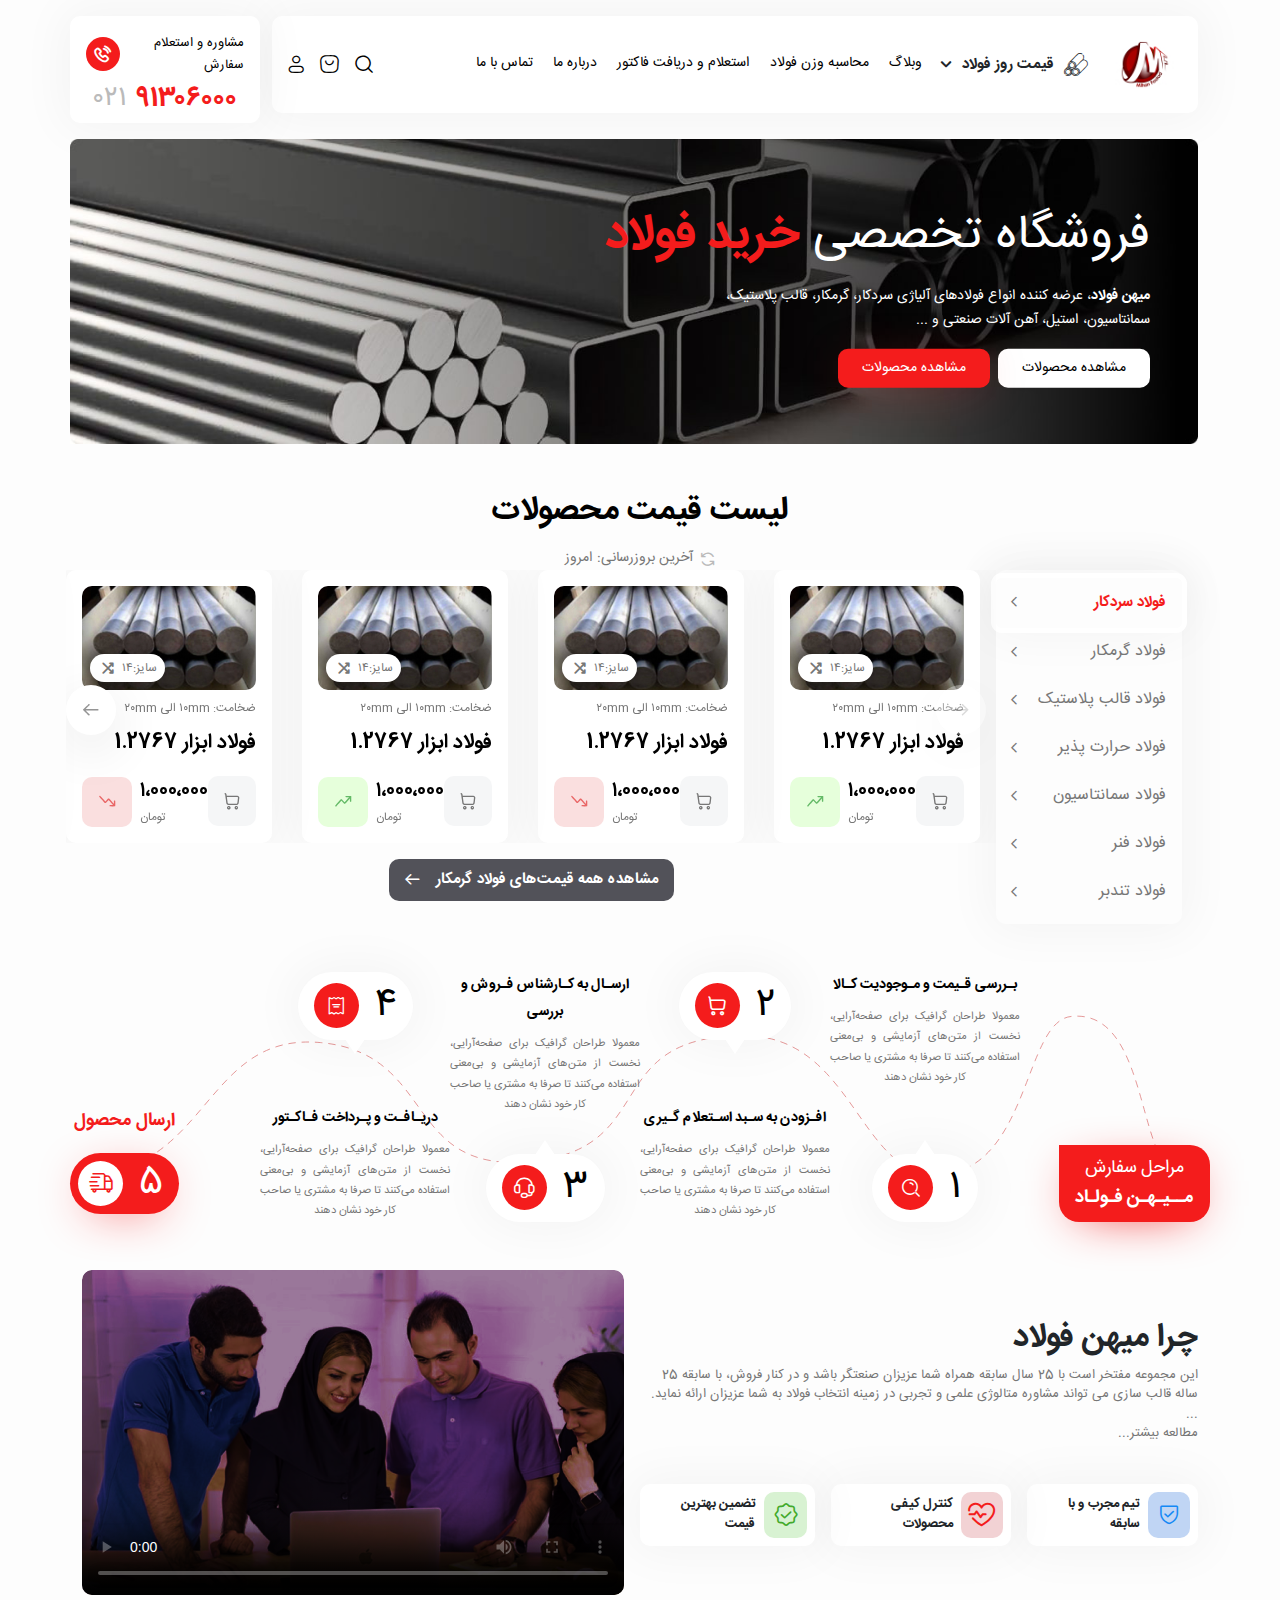
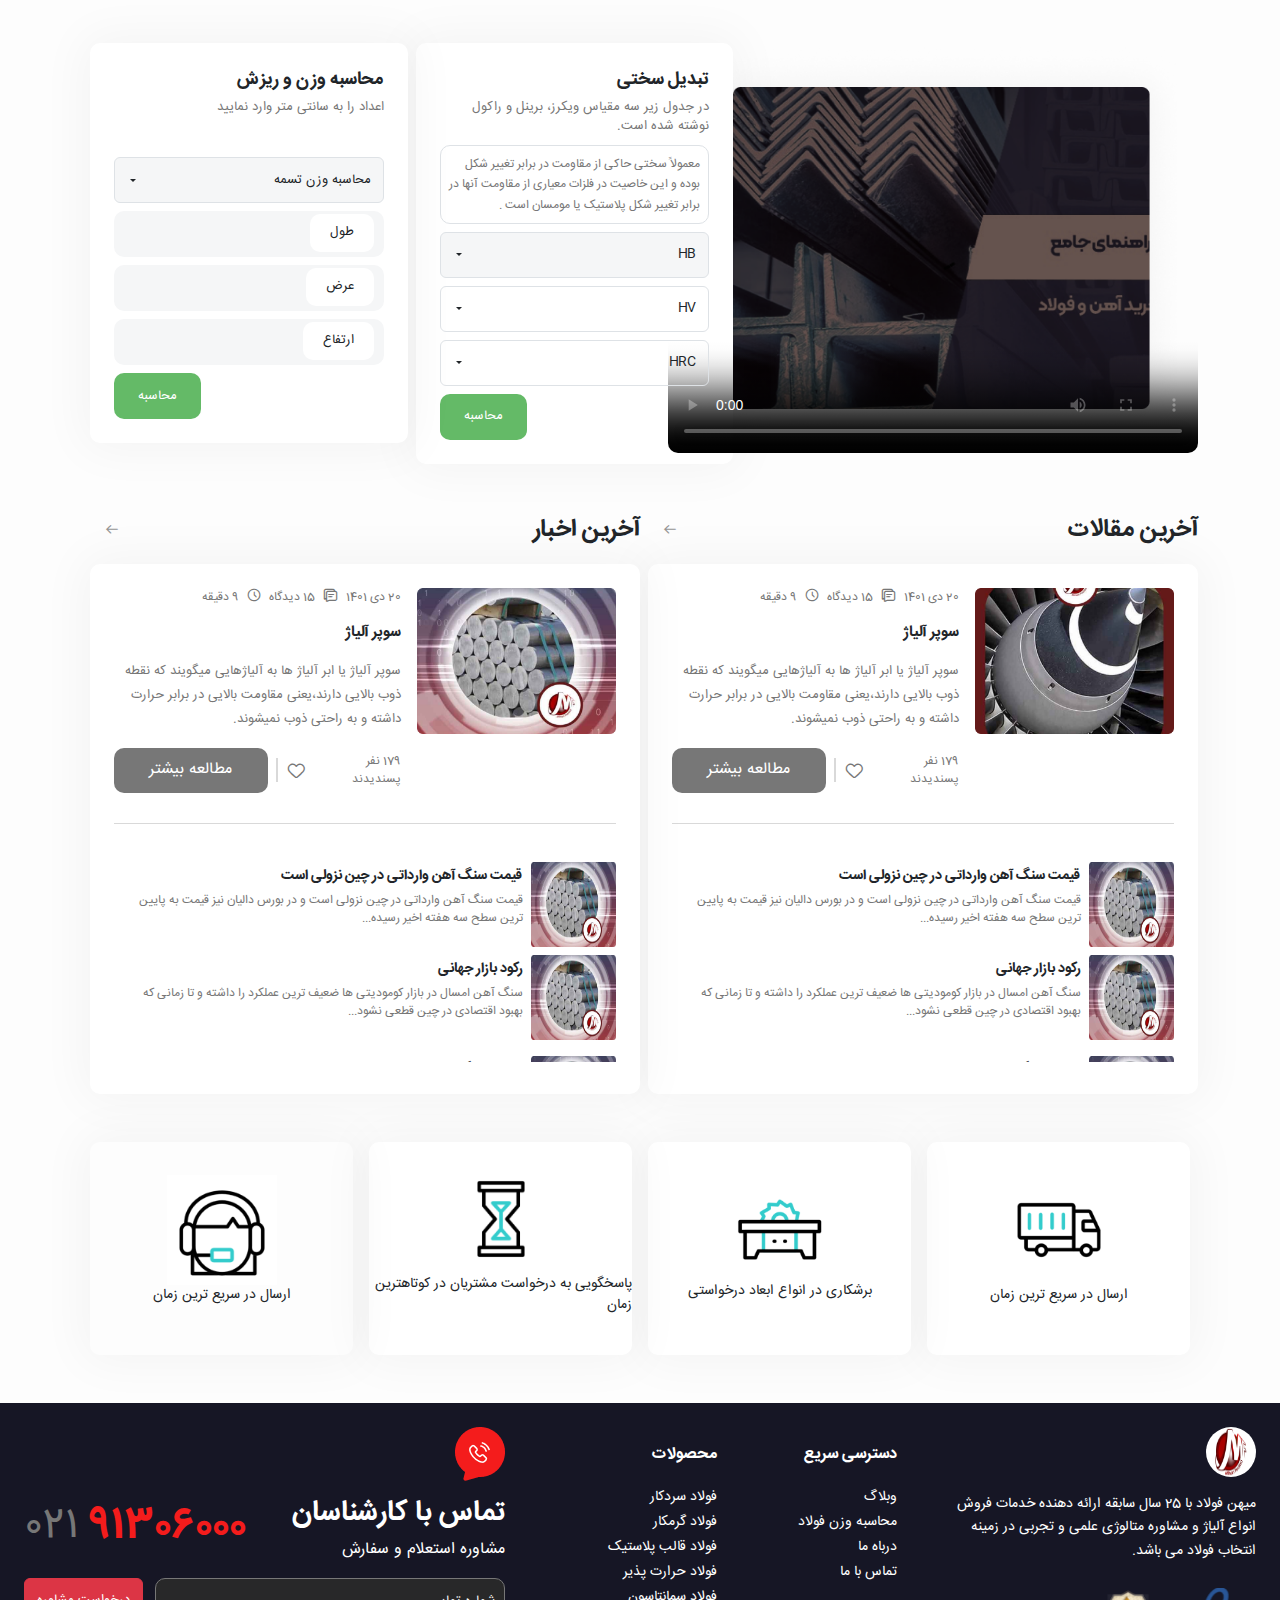
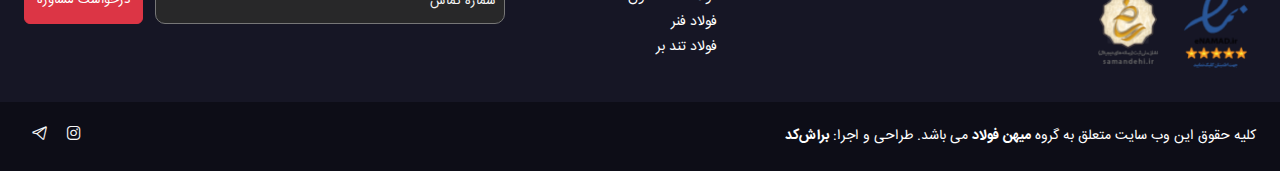
==== commit 7412a0c1: "add bredCrumb" ====
--- a/index.html
+++ b/index.html
@@ -176,6 +176,7 @@
     </header>
     <!-- header  -->
 
+  
     <!-- HeroSlider -->
     <section id="heroSlider" class="my-3 rounded10 overflow-hidden">
         <div class="container ps-0">
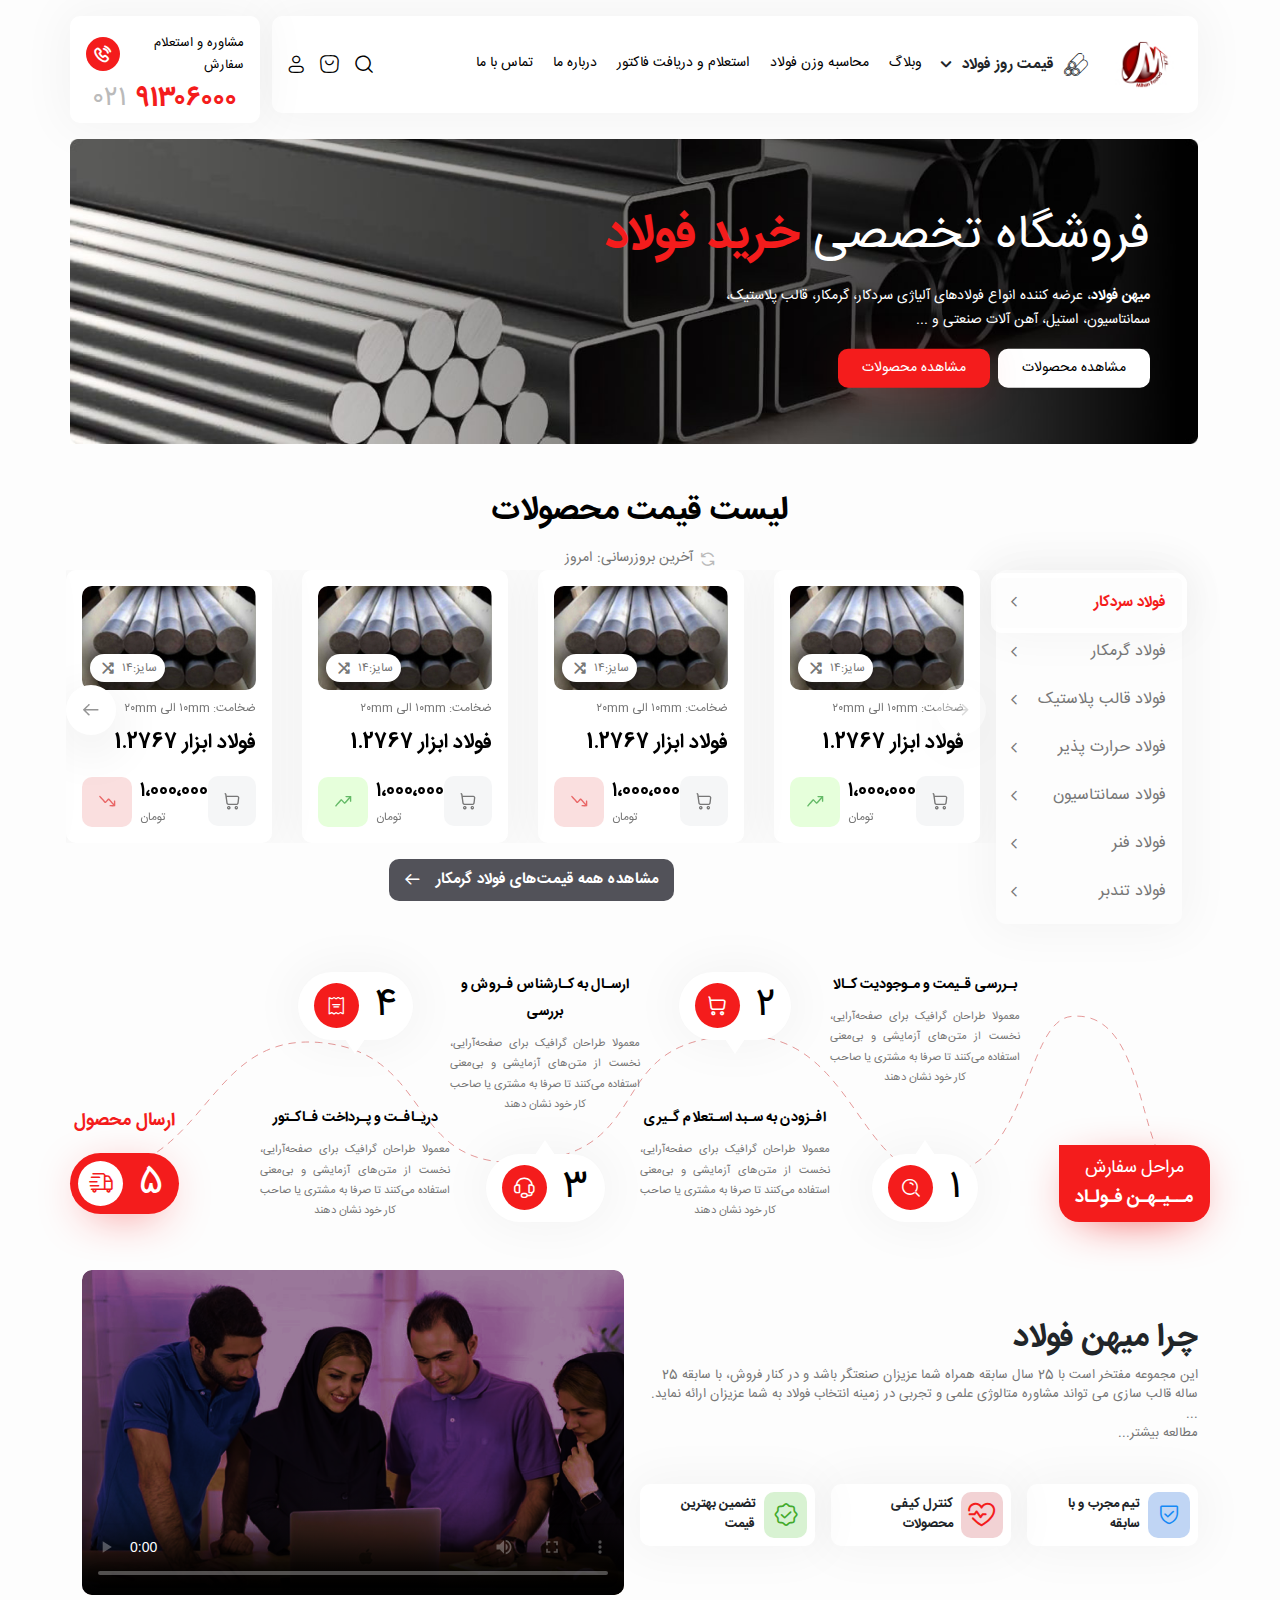
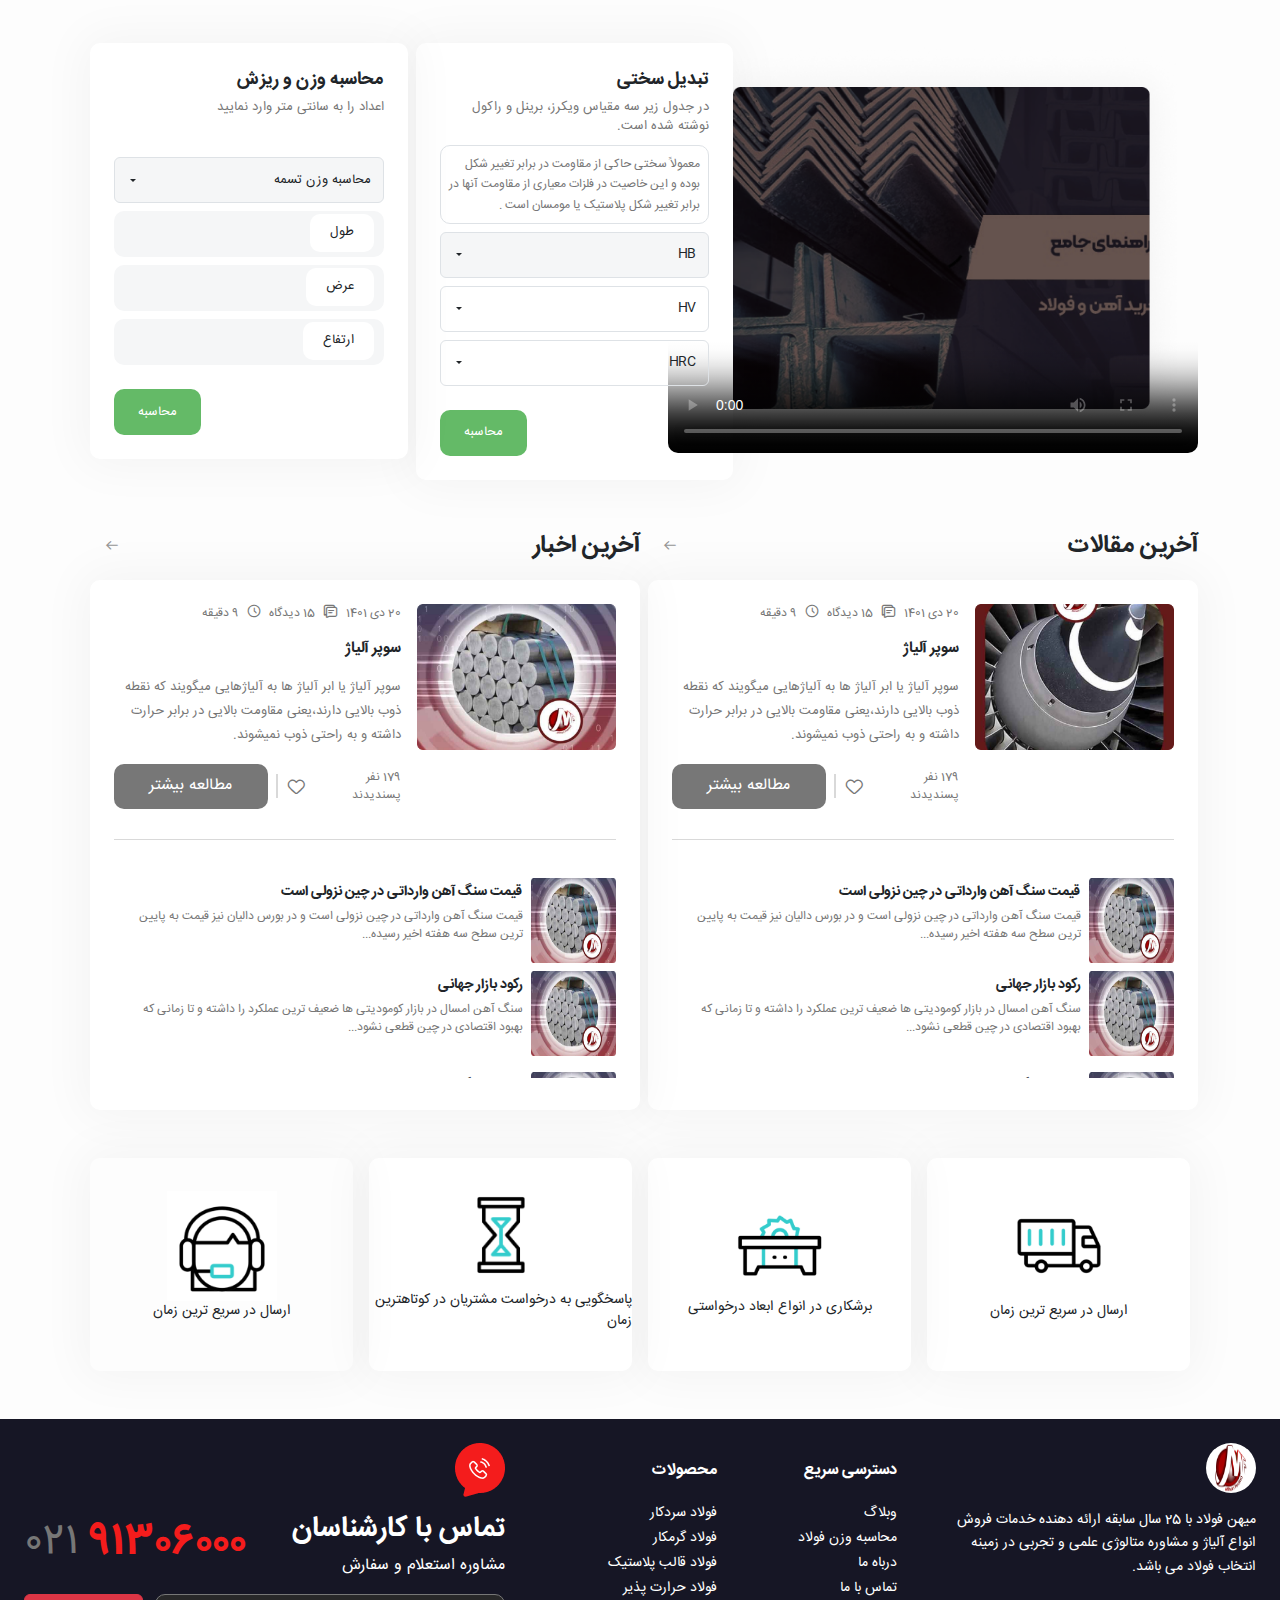
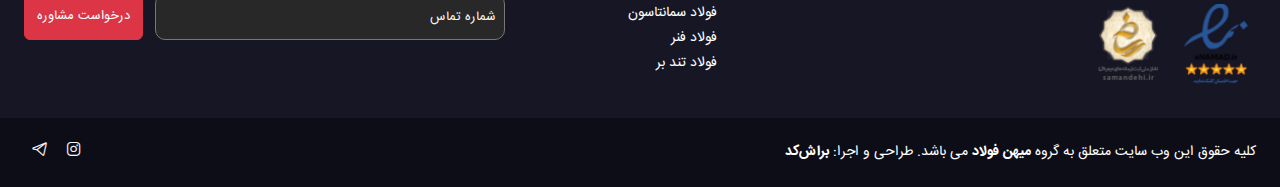
==== commit f134c39a: "complete calculate weight" ====
--- a/index.html
+++ b/index.html
@@ -642,6 +642,8 @@
                                   <li><a class="dropdown-item" href="#">Link 3</a></li>
                                 </ul>
                               </div> 
+                              <p class="text-red text-right f12 w-100 m-2 pe-4" id="Traslate"></p>
+
 
                               <button class="rounded10 bg-green-light f13 text-white px-4 h-46 border-0 mt-2">
                                 محاسبه
@@ -669,27 +671,35 @@
                                     </ul>
                                   </div> 
                                   <div class="dropdown w-100 mt-2 relative">
-                                   <input  />
+                                   <input id="length" />
                                    <div class="tag">
-                                    <p class="m-0">طول</p>
+                                    <p class="m-0" >طول</p>
                                    </div>
                                   </div> 
                                   <div class="dropdown w-100 mt-2">
-                                    <input  />
+                                    <input id="width" />
                                     <div class="tag">
-                                     <p class="m-0">عرض</p>
+                                     <p class="m-0" >عرض</p>
                                     </div>
                                   </div> 
                                   <div class="dropdown w-100 mt-2">
-                                    <input  />
+                                    <input id="height" />
                                    <div class="tag">
-                                    <p class="m-0">ارتفاع</p>
+                                    <p class="m-0" >ارتفاع</p>
                                    </div>
                                   </div> 
+                                  <p class="text-red text-right f12 w-100 m-2 pe-4" id="errorForCalculateWeight"></p>
     
-                                  <button class="rounded10 bg-green-light f13 text-white px-4 h-46 border-0 mt-2">
-                                    محاسبه
-                                  </button>
+                                  <div class="d-flex align-items-center justify-content-between">
+                                    <p class="m-0 ms-3" id="weight"></p>
+                                    <button class="rounded10 bg-green-light f13 text-white px-4 h-46 border-0 mt-2" onclick="submitForCalculateWeight()">
+                                        محاسبه
+                                      </button>
+                                  </div>
+                                  
+
+
+                                  
                             </div>
                            
                     </div>
--- a/style.css
+++ b/style.css
@@ -43,123 +43,111 @@
 ::-webkit-scrollbar-thumb:hover {
   background: #777;
 }
-
+.icon-category:before {
+  content: "\e91b";
+}
+.icon-chart:before {
+  content: "\e91c";
+}
+.icon-excel:before {
+  content: "\e91d";
+}
+.icon-Exchange:before {
+  content: "\e91e";
+}
+.icon-Printer:before {
+  content: "\e91f";
+}
 .icon-user:before {
   content: "\e900";
 }
-
 .icon-truck:before {
   content: "\e901";
 }
-
 .icon-telegram:before {
   content: "\e902";
   color: #f5f6f7;
 }
-
 .icon-steel:before {
   content: "\e903";
 }
-
 .icon-shield:before {
   content: "\e904";
 }
-
 .icon-search2:before {
   content: "\e905";
   color: #fff;
 }
-
 .icon-search:before {
   content: "\e906";
 }
-
 .icon-return:before {
   content: "\e907";
   color: #bababa;
 }
-
 .icon-priceUp:before {
   content: "\e908";
 }
-
 .icon-priceDown:before {
   content: "\e909";
   color: #e96666;
 }
-
 .icon-phone:before {
   content: "\e90a";
   color: #fff;
 }
-
 .icon-order4:before {
   content: "\e90b";
   color: #fff;
 }
-
 .icon-license:before {
   content: "\e90c";
   color: #43aa2b;
 }
-
 .icon-instagram:before {
   content: "\e90d";
   color: #f6f6f6;
 }
-
 .icon-heart2:before {
   content: "\e90e";
 }
-
 .icon-heart:before {
   content: "\e90f";
 }
-
 .icon-headphones:before {
   content: "\e910";
   color: #fff;
 }
-
 .icon-filter:before {
   content: "\e911";
   color: #777;
 }
-
 .icon-comment:before {
   content: "\e912";
 }
-
 .icon-close:before {
   content: "\e913";
   color: #777;
 }
-
 .icon-clock:before {
   content: "\e914";
 }
-
 .icon-chevron-left:before {
   content: "\e915";
 }
-
 .icon-chevron-down:before {
   content: "\e916";
 }
-
 .icon-basket2:before {
   content: "\e917";
 }
-
 .icon-basket:before {
   content: "\e918";
 }
-
 .icon-arrow-right:before {
   content: "\e919";
   color: #959595;
 }
-
 .icon-arrow-left:before {
   content: "\e91a";
   color: #959595;
@@ -299,6 +287,7 @@
 .h-46 {
   height: 46px;
 }
+
 .h-213 {
   height: 213px;
 }
@@ -811,7 +800,6 @@
   font-size: 13px;
   padding: 9px 20px;
   border-radius: 10px;
-
 }
 #blog .button {
   width: 155px;
@@ -874,3 +862,85 @@
 #footer .bg-dark--footer {
   background-color: #161625;
 }
+
+/* arcive Page */
+
+#categories .nav .active {
+  background: transparent;
+  color: #111;
+  font-weight: bold;
+}
+
+#categories .small_line {
+  width: 2px;
+  height: 24px;
+  background-color: #d9d9d9;
+}
+
+#categories input {
+  width: 100%;
+  height: 46px;
+  left: 44px;
+  top: 2188px;
+  border: none;
+  background: #f5f6f7;
+  border-radius: 10px;
+  padding: 0 90px 0 0;
+  font-size: 13px;
+}
+#categories .tag {
+  display: flex;
+  align-items: center;
+  justify-content: center;
+  position: absolute;
+  background-color: #fff;
+  top: 3px;
+  right: 10px;
+  font-size: 13px;
+  padding: 9px 20px;
+  border-radius: 10px;
+}
+#categories ul {
+  list-style: none;
+}
+#categories ul li p {
+  margin-bottom: 0;
+}
+
+#categories .banner {
+  height: 136px;
+  background-color: #eaeaea;
+  border-radius: 20px;
+  display: flex;
+  align-items: center;
+  justify-content: center;
+  margin: 26px 0;
+}
+
+#categories table td {
+  padding: 17px 0 17px 0;
+}
+
+
+/*single Page */
+
+#singlePage .big_line {
+  width: 100%;
+  height: 1px;
+  background-color: #d9d9d9;
+  margin: 20px 0;
+}
+
+#singlePage .leftSideBar p {
+  margin: 0;
+}
+
+#categories .timeScale {
+  border-radius: 100px;
+}
+
+#categories .activeTimeScale{
+  background-color: red;
+  color: #fff;
+}
+
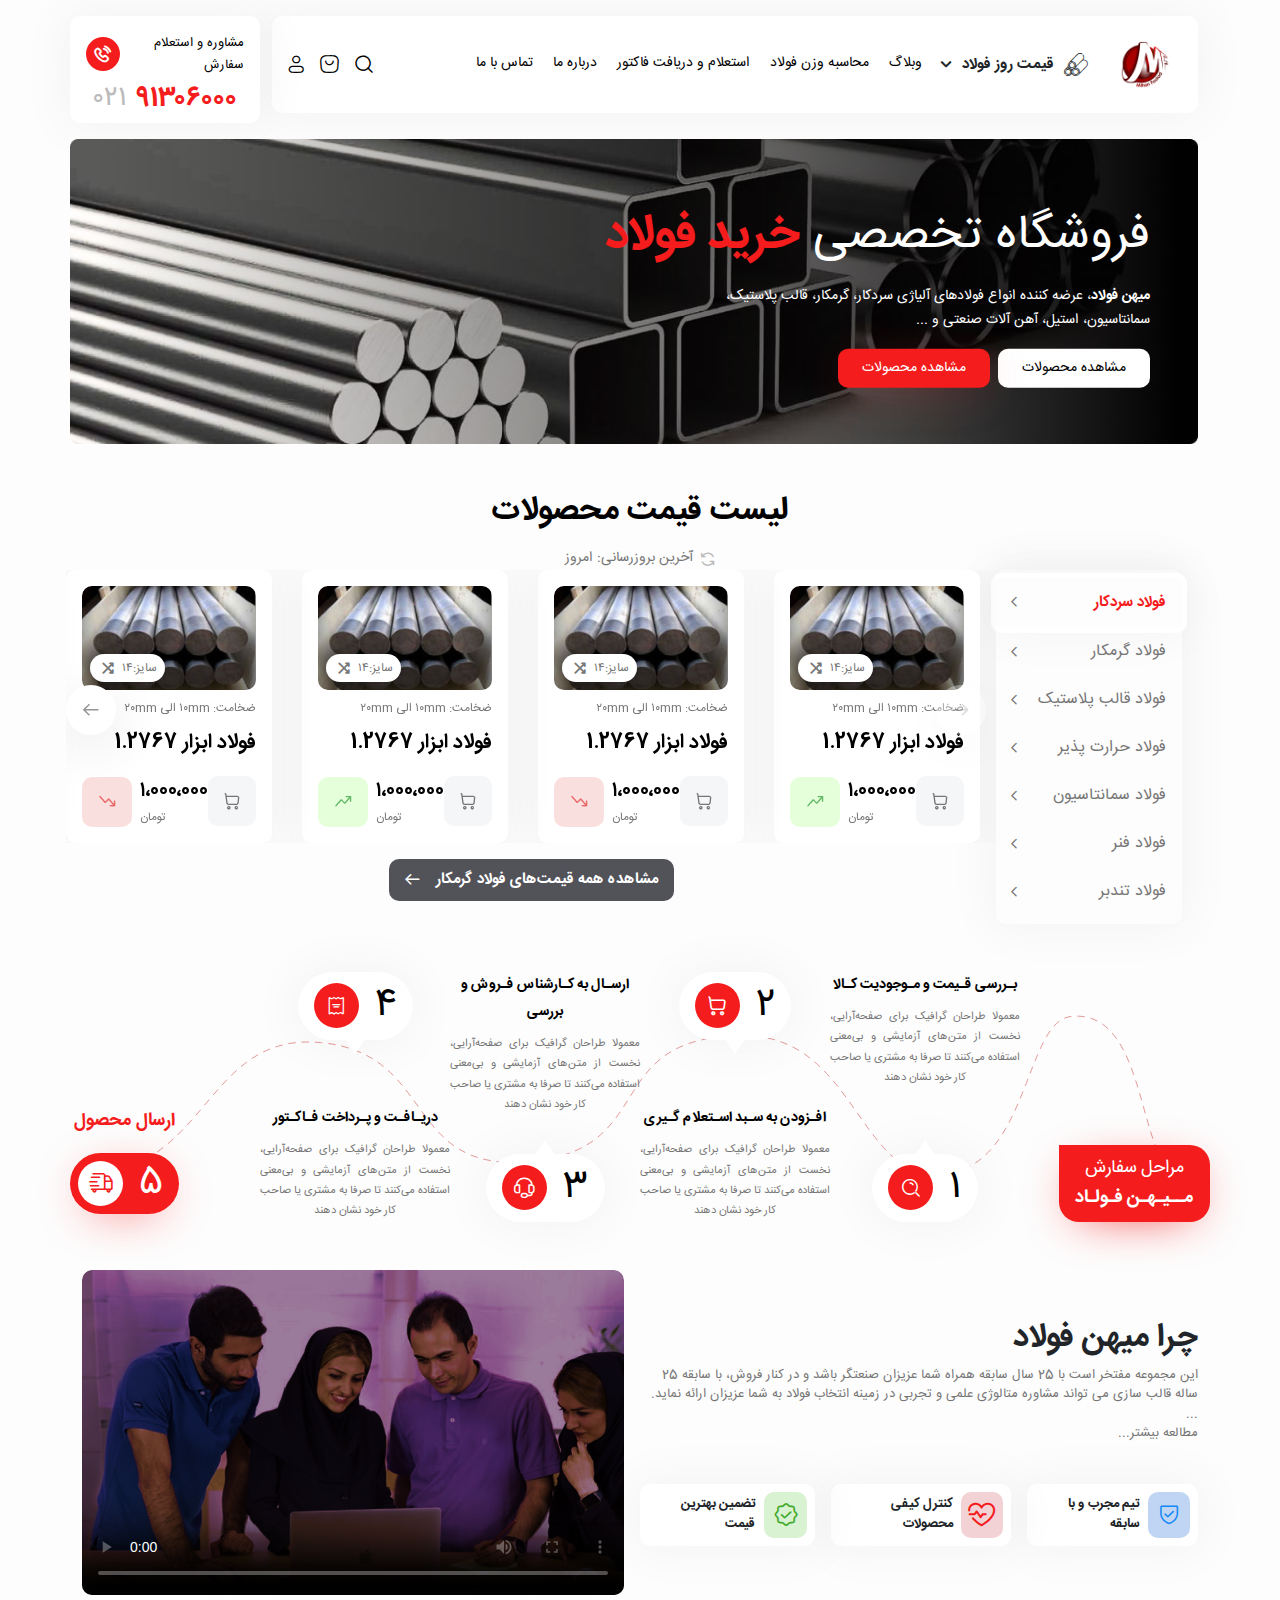
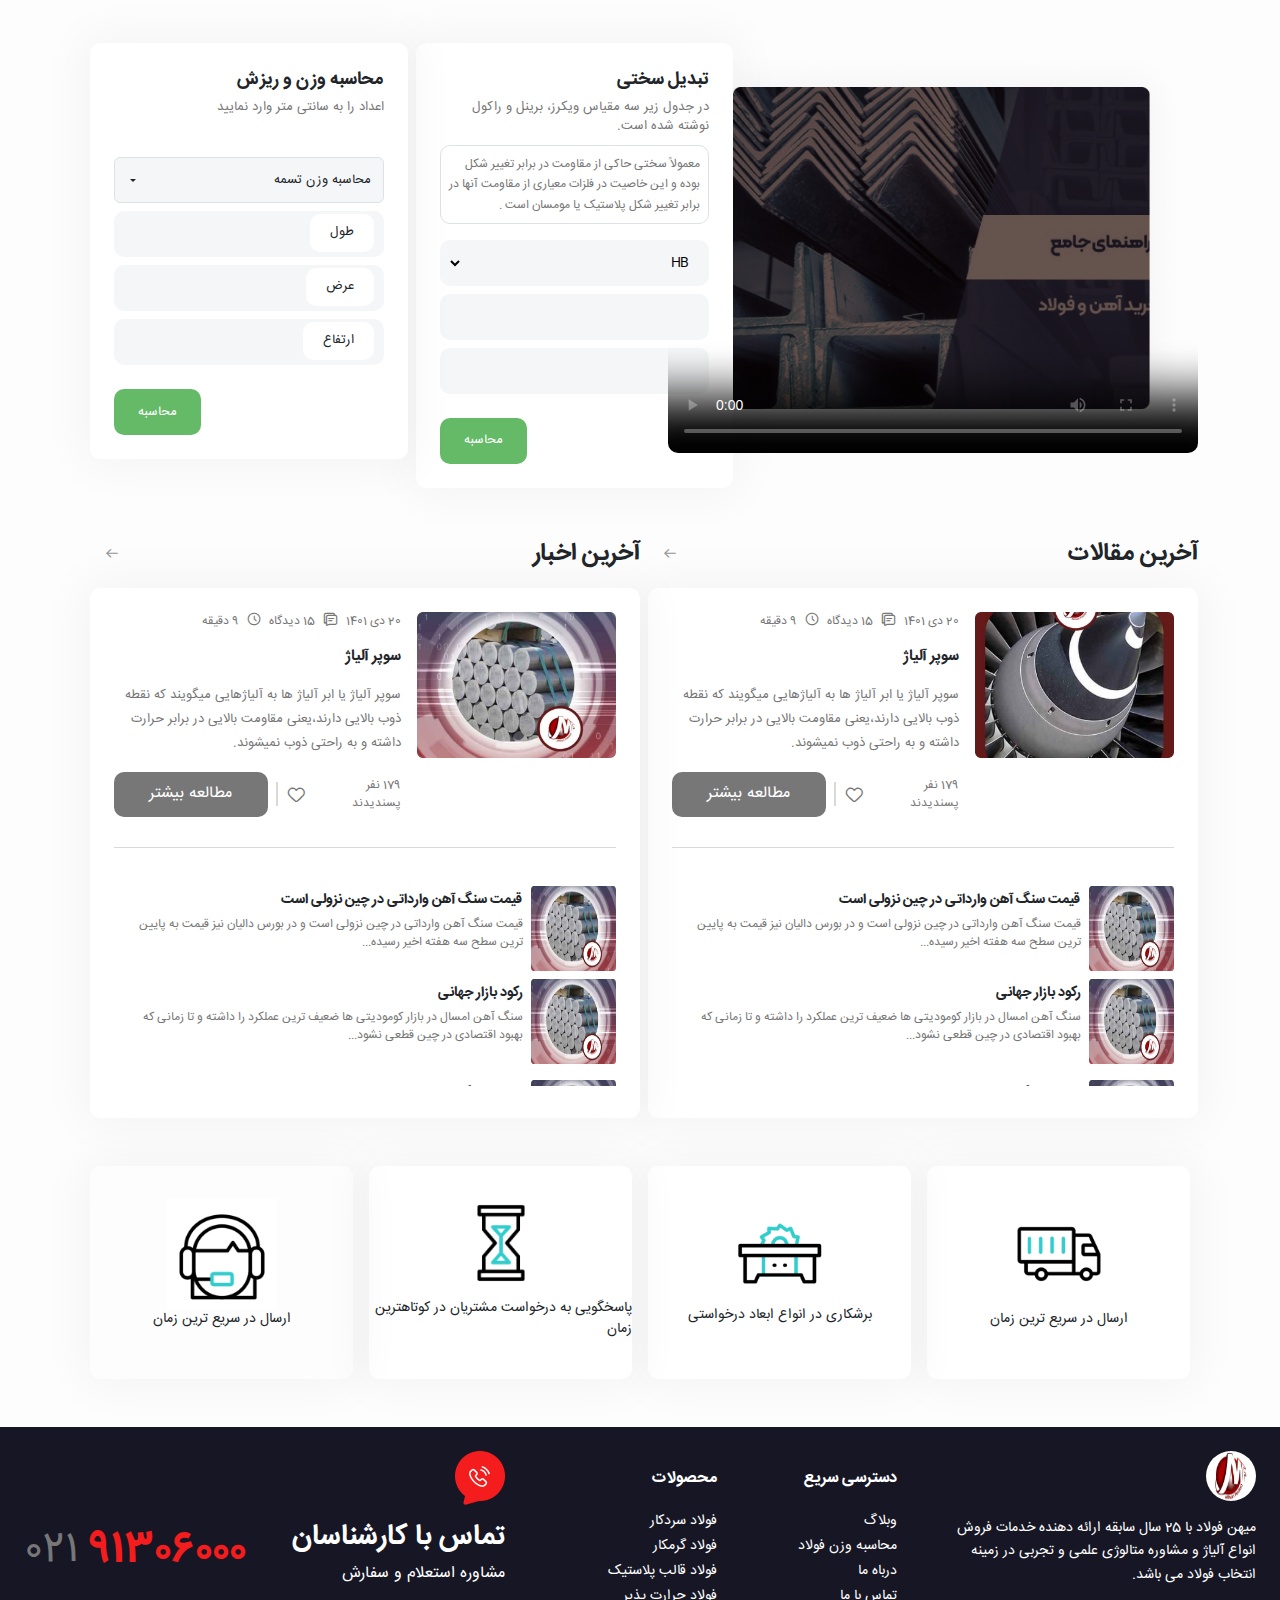
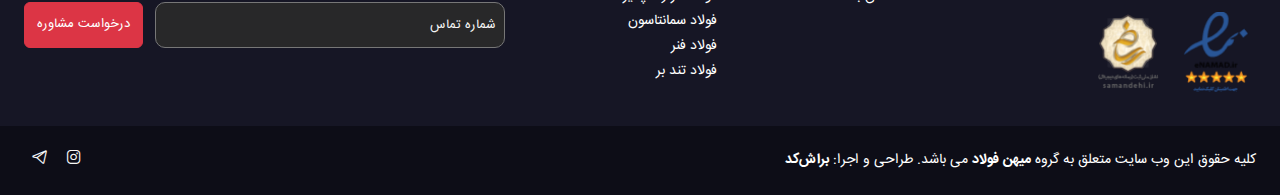
==== commit 11db13a6: "fix another dropdaown data" ====
--- a/index.html
+++ b/index.html
@@ -612,45 +612,63 @@
                             <div class="border p-2 rounded10">
                                 <p class="f12 text-subtitle l20-35 m-0">معمولاً سختی حاکی از مقاومت در برابر تغییر شکل بوده و این خاصیت در فلزات معیاری از مقاومت آنها در برابر تغییر شکل پلاستیک یا مومسان است .</p>
                             </div>
-                            <div class="dropdown w-100 mt-2">
-                                <button type="button" class="f13 btn border dropdown-toggle w-100 d-flex align-items-center justify-content-between bg-gray h-46" data-bs-toggle="dropdown">
-                                  HB
-                                </button>
-                                <ul class="dropdown-menu">
-                                  <li><a class="dropdown-item" href="#">Link 1</a></li>
-                                  <li><a class="dropdown-item" href="#">Link 2</a></li>
-                                  <li><a class="dropdown-item" href="#">Link 3</a></li>
-                                </ul>
+                            <div class="dropdown w-100 mt-2" id="mySelect" onChange="getOption()">
+                                <div class="dropdown w-100 mt-2 bg-gray border-1 rounded10 px-2">
+                                    
+                                    <select id="select1" id="ddlViewBy" name="one" class="dropdown-select w-100 h-46 px-2 bg-gray border-0 rounded10 f13 px-2">
+                                      <option>HB</option>
+                                      <option value="76.0">76.0</option>
+                                      <option value="80.7" >80.7</option>
+                                      <option value="85.5">85.5</option>
+                                      <option value="90.2">90.2</option>
+                                      <option value="96.0">96.0</option>
+                                      <option value="102" >102</option>
+                                      <option value="107">107</option>
+                                      <option value="114">114</option>
+                                      <option value="76.0">76.0</option>
+                                      <option value="121" >121</option>
+                                      <option value="127">127</option>
+                                      <option value="135">135</option>
+                                      <option value="143">143</option>
+                                      <option value="150" >150</option>
+                                      <option value="158">158</option>
+                                      <option value="166">166</option>
+                                      <option value="174">174</option>
+                                      <option value="182" >182</option>
+                                      <option value="191">191</option>
+                                      <option value="200">200</option>
+                                      <option value="209">209</option>
+                                      <option value="219" >219</option>
+                                      <option value="228">228</option>
+                                      <option value="238">238</option>
+                                      <option value="247" >247</option>
+                                      <option value="257">257</option>
+                                      <option value="268">268</option>
+                                      <option value="278">278</option>
+                                      <option value="289" >289</option>
+                                      <option value="299">299</option>
+                                      <option value="311">311</option>
+                                      <option value="322">322</option>
+                                      <option value="334" >334</option>
+                                      <option value="346">346</option>
+                                      <option value="358">358</option>
+                                    </select>
+                                </div> 
                               </div> 
-                              <div class="dropdown w-100 mt-2">
-                                <button type="button" class="f13 btn border dropdown-toggle w-100 d-flex align-items-center justify-content-between  h-46" data-bs-toggle="dropdown">
-                                  HV
-                                </button>
-                                <ul class="dropdown-menu">
-                                  <li><a class="dropdown-item" href="#">Link 1</a></li>
-                                  <li><a class="dropdown-item" href="#">Link 2</a></li>
-                                  <li><a class="dropdown-item" href="#">Link 3</a></li>
-                                </ul>
-                              </div> 
-                              <div class="dropdown w-100 mt-2">
-                                <button type="button" class="f13 btn border dropdown-toggle w-100 d-flex align-items-center justify-content-between  h-46" data-bs-toggle="dropdown">
-                                  HRC
-                                </button>
-                                <ul class="dropdown-menu">
-                                  <li><a class="dropdown-item" href="#">Link 1</a></li>
-                                  <li><a class="dropdown-item" href="#">Link 2</a></li>
-                                  <li><a class="dropdown-item" href="#">Link 3</a></li>
-                                </ul>
-                              </div> 
+                              <div class="dropdown-select w-100 h-46 px-2 bg-gray border-0 rounded10 f13 px-2 mt-2  d-flex align-items-center px-3">
+                                <p class="m-0" id="test1"></p>
+                              </div>
+                             <div class="dropdown-select w-100 h-46 px-2 bg-gray border-0 rounded10 f13 px-2 mt-2 d-flex align-items-center px-3">
+                                <p class="m-0" id="test2"></p>
+                              </div>
+
                               <p class="text-red text-right f12 w-100 m-2 pe-4" id="Traslate"></p>
-
-
                               <button class="rounded10 bg-green-light f13 text-white px-4 h-46 border-0 mt-2">
                                 محاسبه
                               </button>
                         </div>
-                       
-                    </div>
+                    </div>
+                   
                       
                     <div class="col-6 ">
                             <div class="d-flex flex-column align-items-end justify-content-end bg-white p-4 rounded10 ms-2 white-shadow ">
@@ -659,7 +677,6 @@
                                     <p class="f13 text-subtitle">اعداد را به سانتی متر وارد نمایید</p>
                                     
                             </div>
-                           
                                 <div class="dropdown w-100 mt-4">
                                     <button type="button" class="f13 btn border dropdown-toggle w-100 d-flex align-items-center justify-content-between bg-gray h-46" data-bs-toggle="dropdown">
                                       محاسبه وزن تسمه
@@ -695,11 +712,7 @@
                                     <button class="rounded10 bg-green-light f13 text-white px-4 h-46 border-0 mt-2" onclick="submitForCalculateWeight()">
                                         محاسبه
                                       </button>
-                                  </div>
-                                  
-
-
-                                  
+                                  </div>        
                             </div>
                            
                     </div>
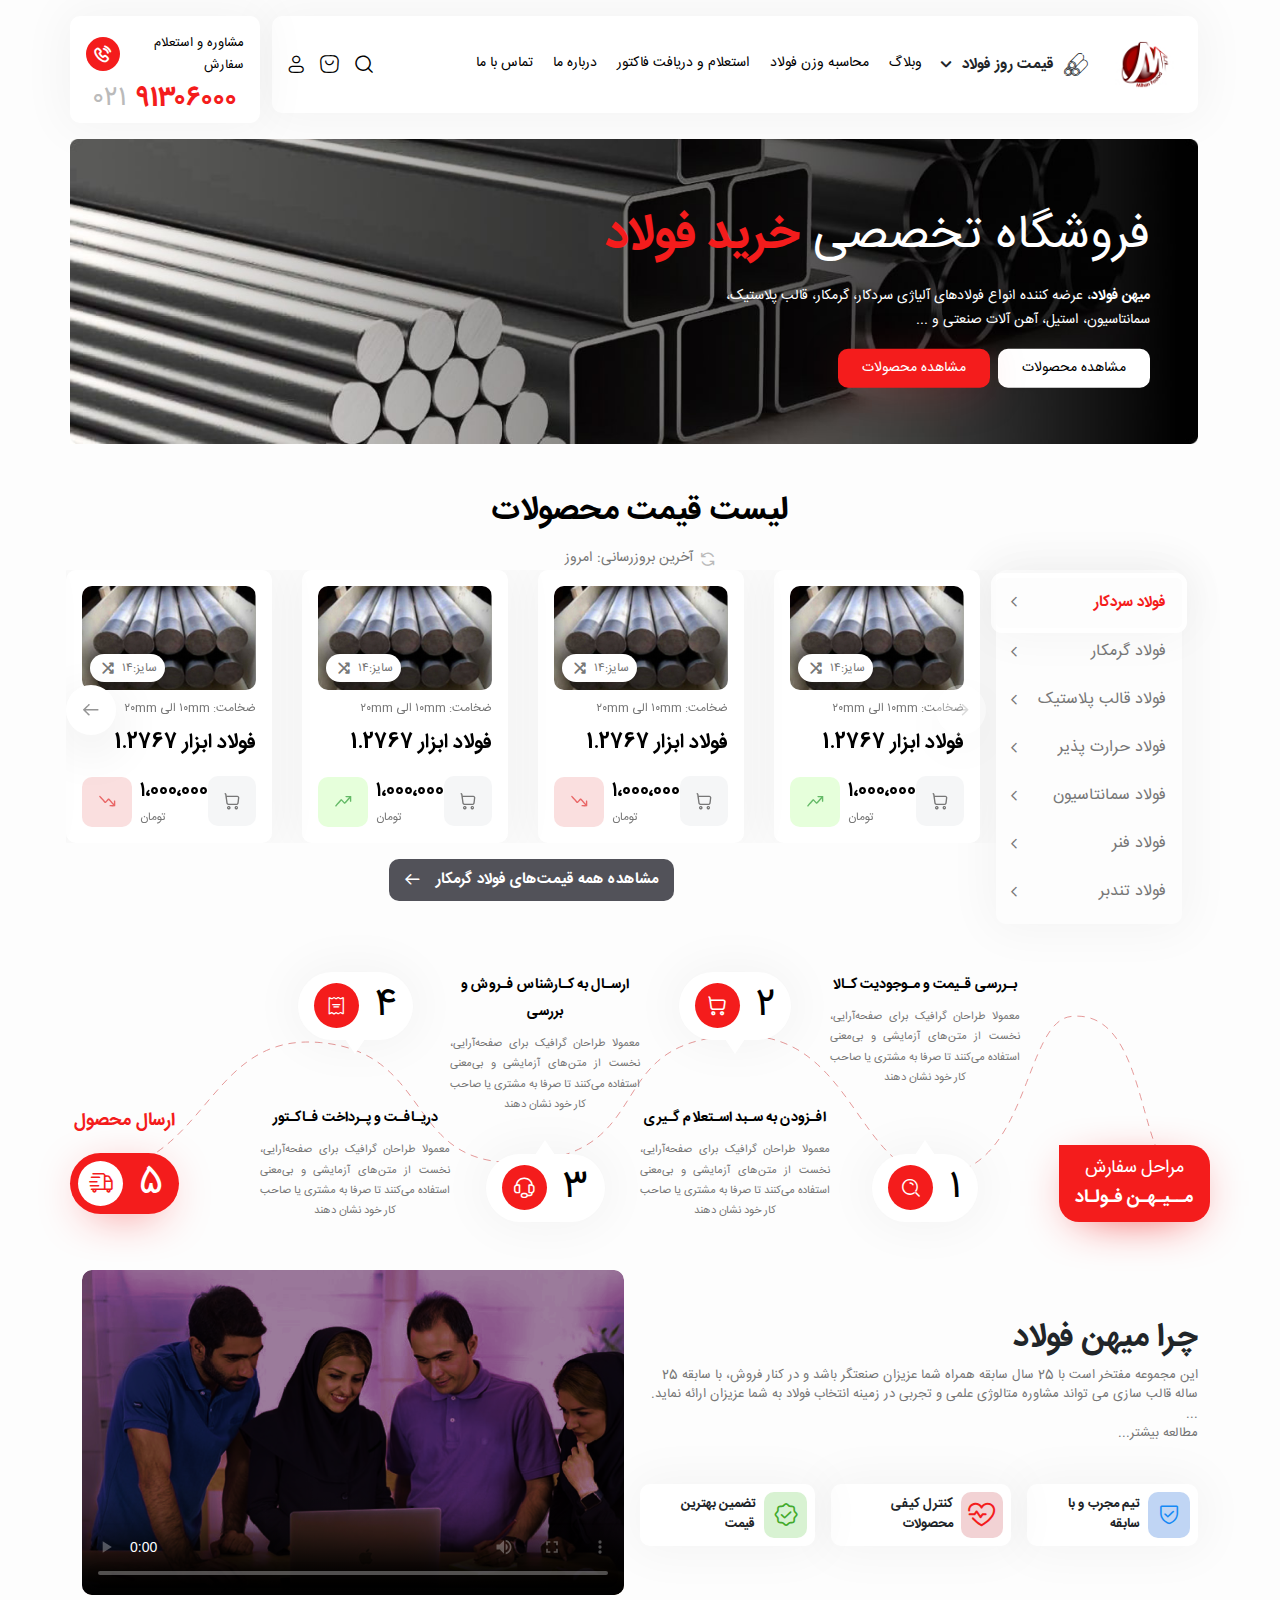
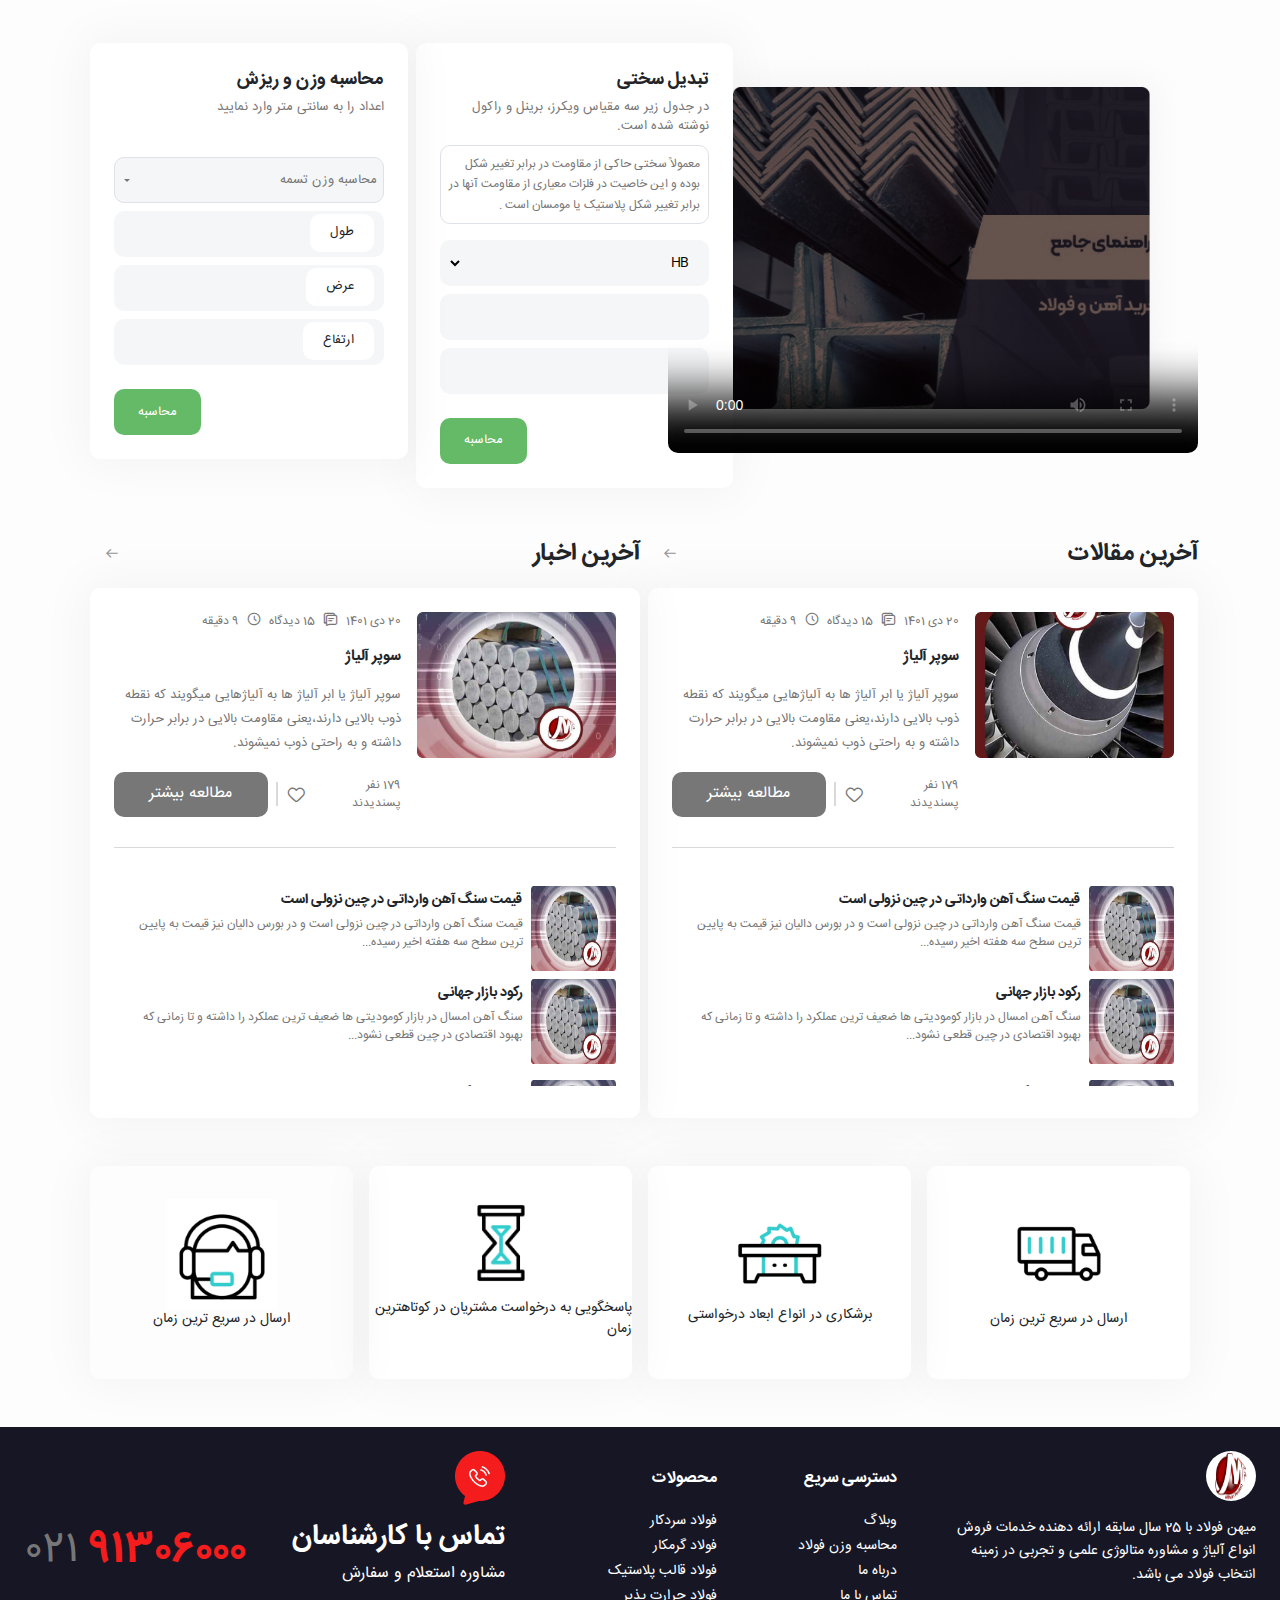
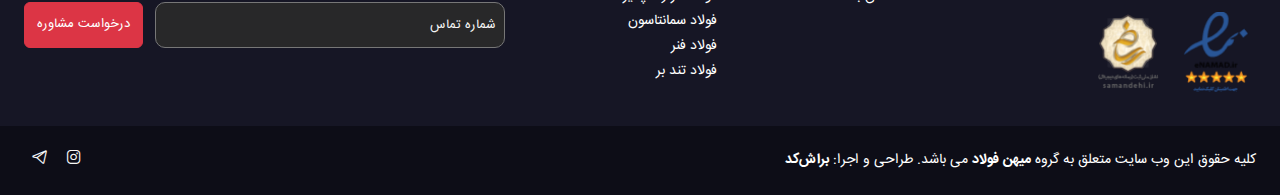
==== commit 1bbaf683: "change style in index page" ====
--- a/index.html
+++ b/index.html
@@ -678,7 +678,7 @@
                                     
                             </div>
                                 <div class="dropdown w-100 mt-4">
-                                    <button type="button" class="f13 btn border dropdown-toggle w-100 d-flex align-items-center justify-content-between bg-gray h-46" data-bs-toggle="dropdown">
+                                    <button type="button" class="f13 text-subtitle rounded10 border dropdown-toggle w-100 d-flex align-items-center justify-content-between bg-gray h-46" data-bs-toggle="dropdown">
                                       محاسبه وزن تسمه
                                     </button>
                                     <ul class="dropdown-menu">
--- a/style.css
+++ b/style.css
@@ -944,3 +944,10 @@
   color: #fff;
 }
 
+
+
+
+.btn:hover{
+  color: #64ba67;
+  border: 1px solid #64ba67;
+}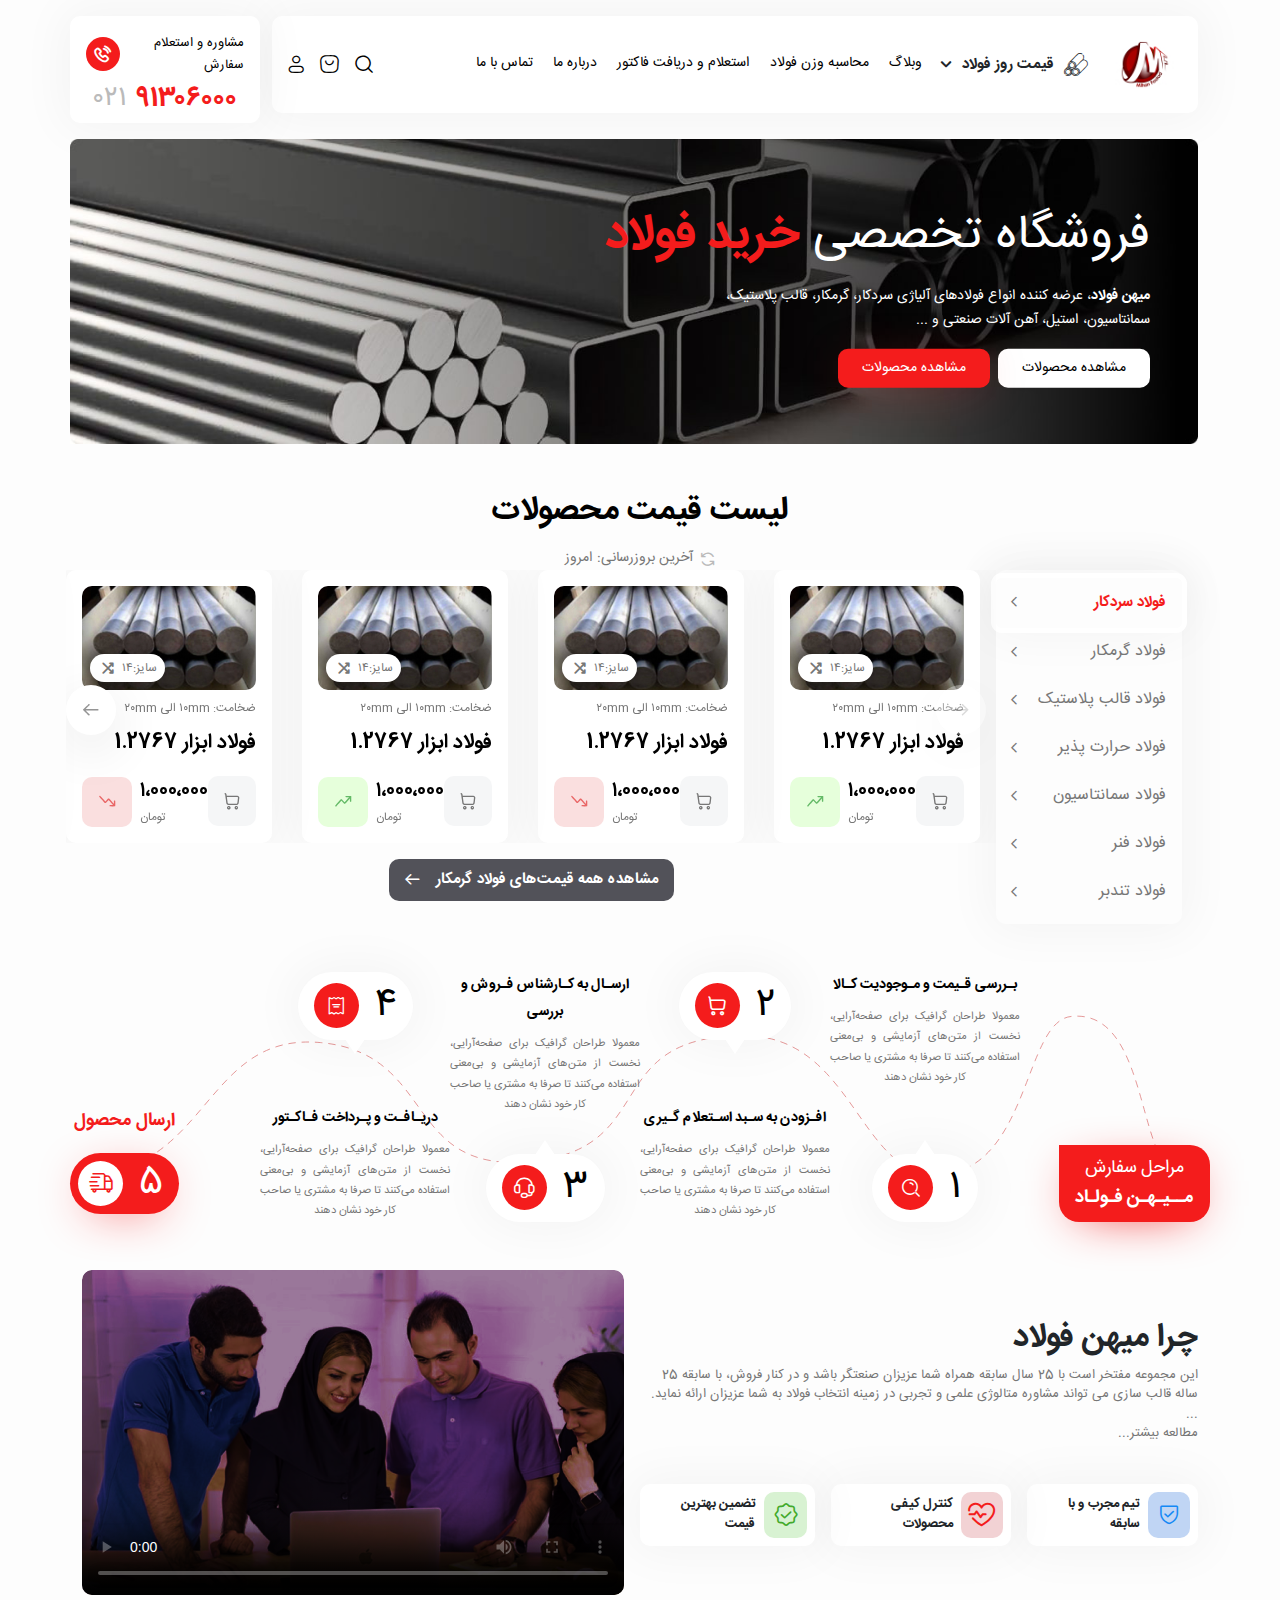
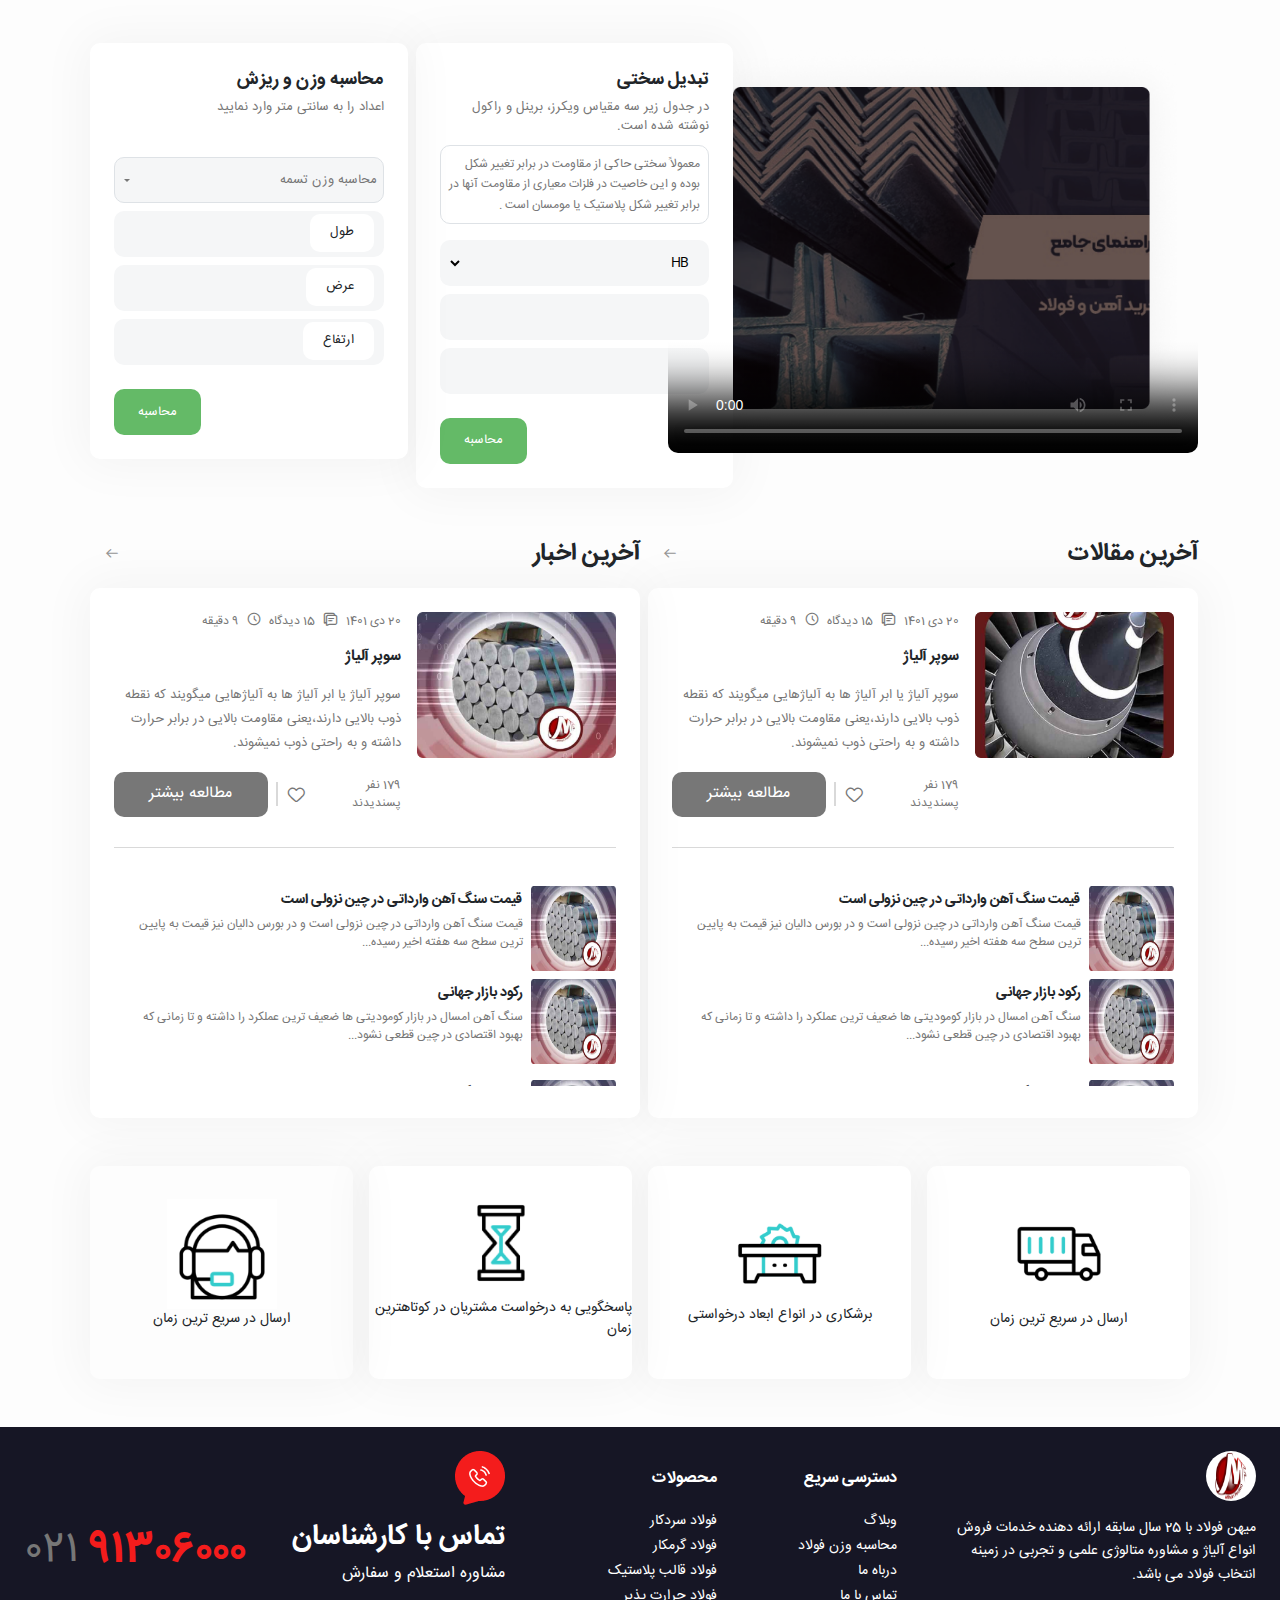
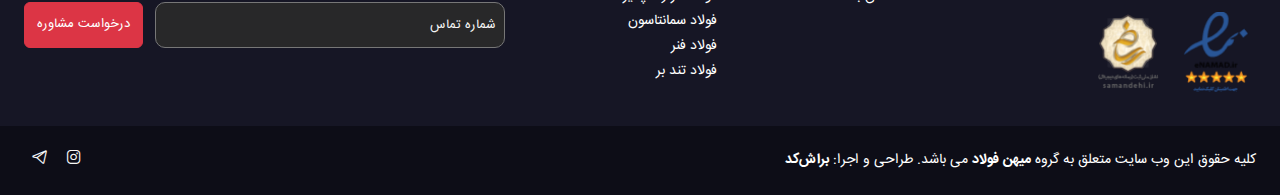
==== commit d8c1f82c: "fix swiper slider" ====
--- a/index.html
+++ b/index.html
@@ -248,7 +248,6 @@
                             aria-labelledby="v-pills-sardkaar-tab">
                             <div class="swiper mySwiper pe-lg-3" id="priceListSwiper" dir="rtl">
                                 <div class="swiper-wrapper">
-
                                     <div class="swiper-slide bg-white white-shadow rounded10 p-3 flex-column">
                                         <div class="pic position-relative rounded10 overflow-hidden">
                                             <a href="#">
--- a/style.css
+++ b/style.css
@@ -921,6 +921,16 @@
   padding: 17px 0 17px 0;
 }
 
+#categories #experts .icon-arrow-right::after,
+#categories #experts .icon-arrow-left::after {
+  display: none;
+}
+
+#categories #experts .icon-arrow-right,
+#categories #experts .icon-arrow-left {
+  width: 30px;
+  height: 30px;
+}
 
 /*single Page */
 
@@ -947,6 +957,11 @@
 
 
 
+
+
+.btn{
+  color: #fff;
+}
 .btn:hover{
   color: #64ba67;
   border: 1px solid #64ba67;
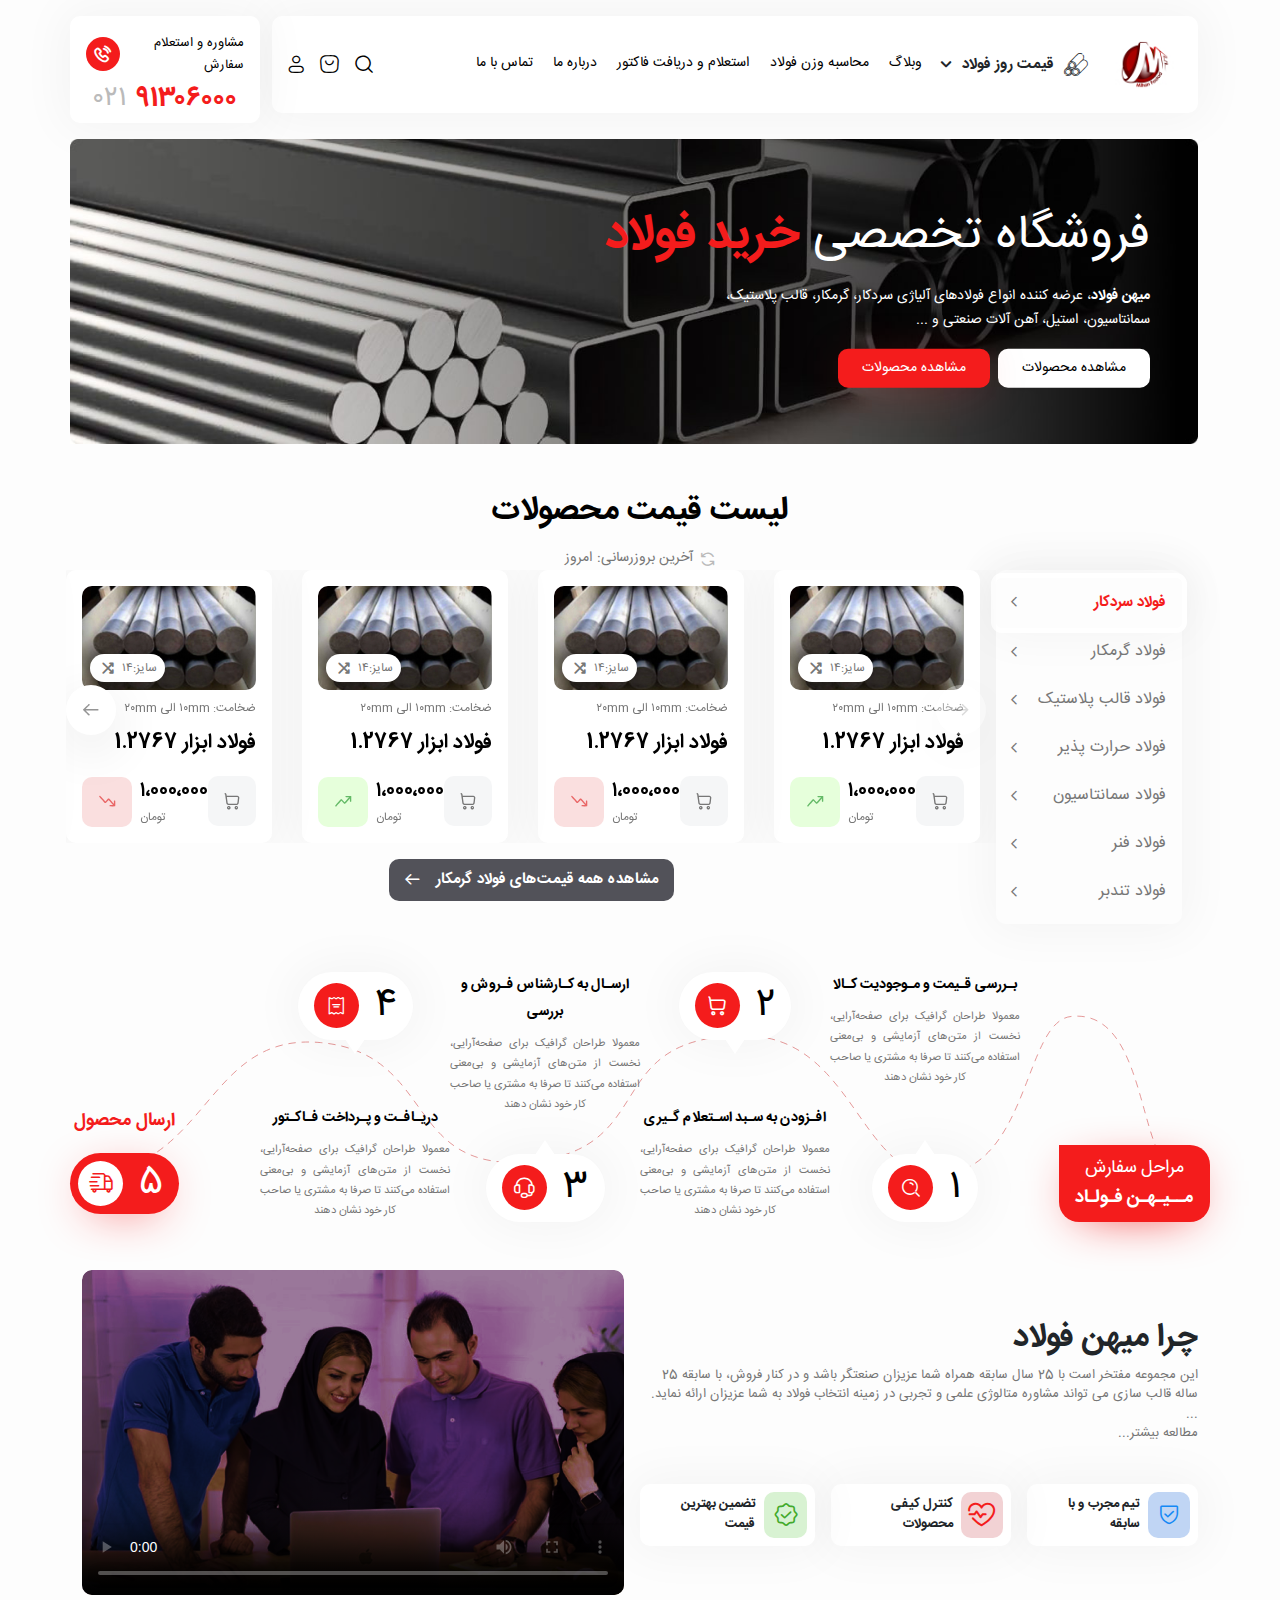
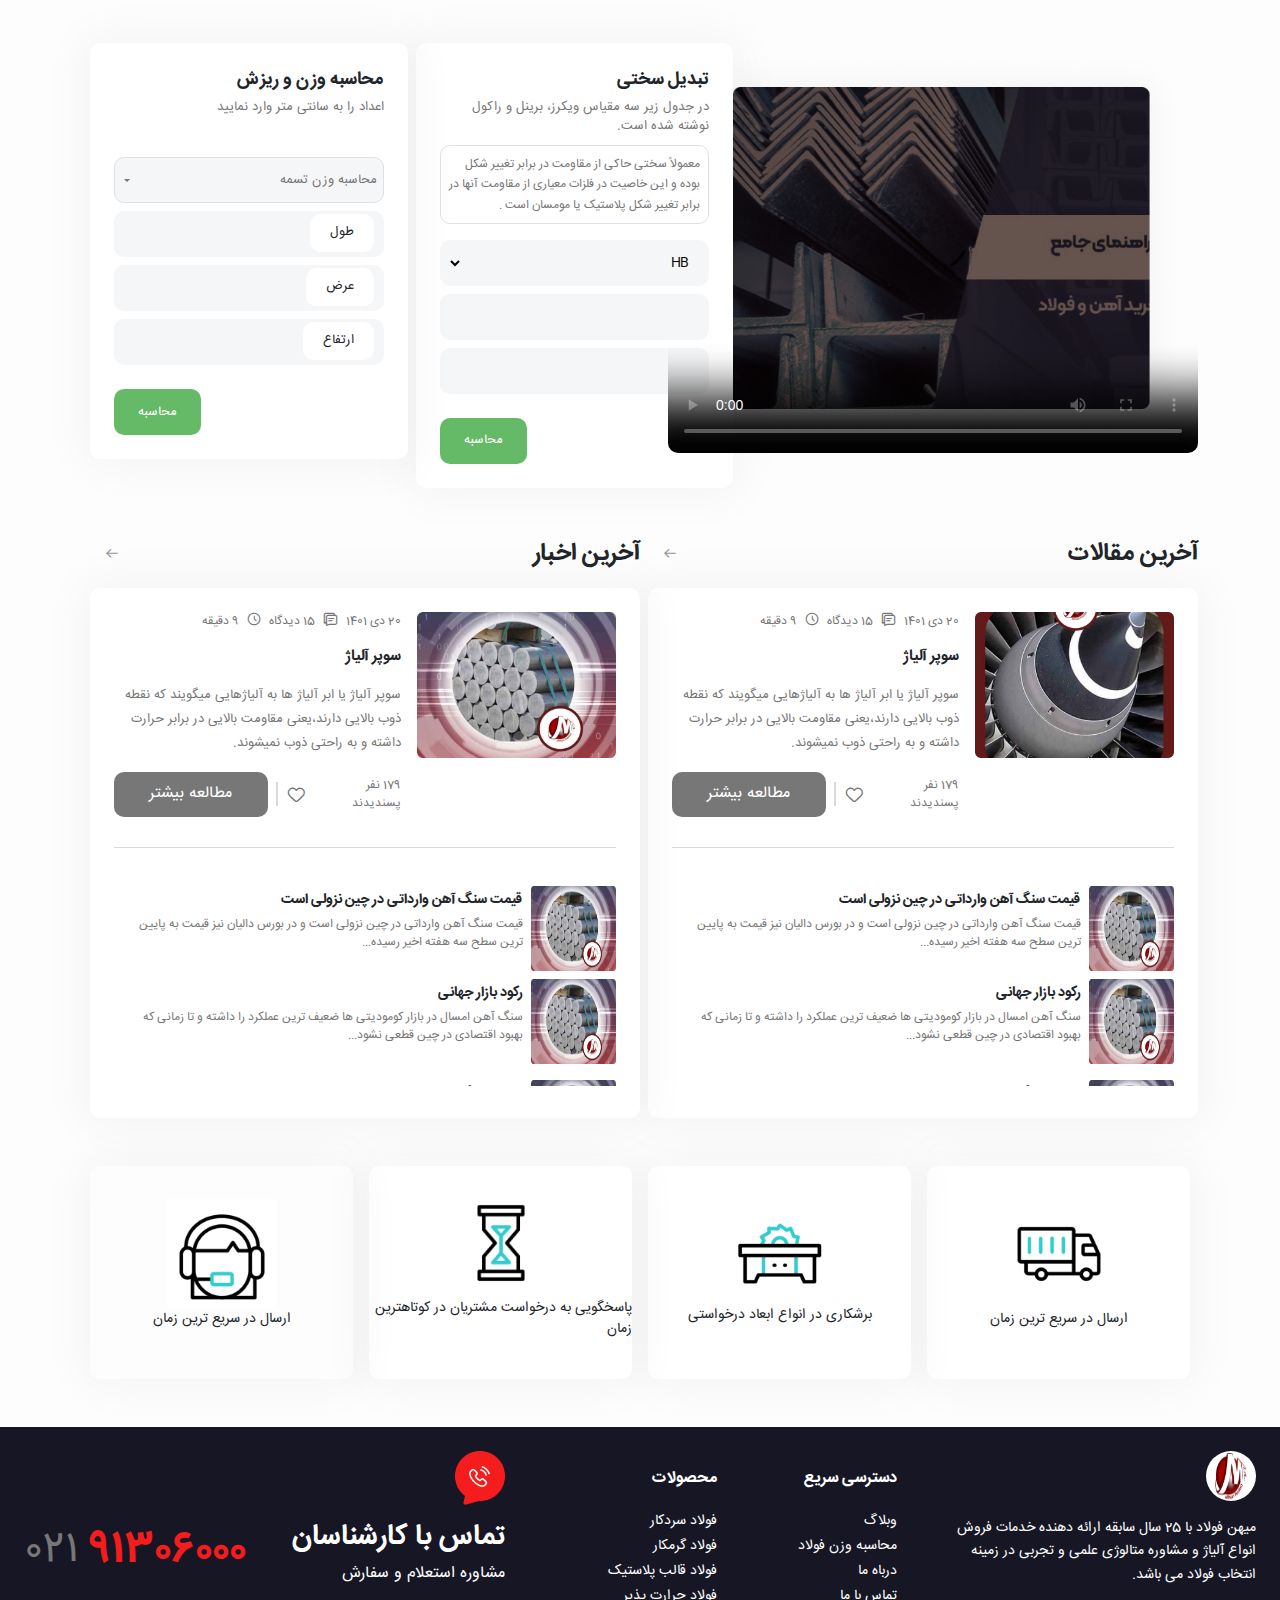
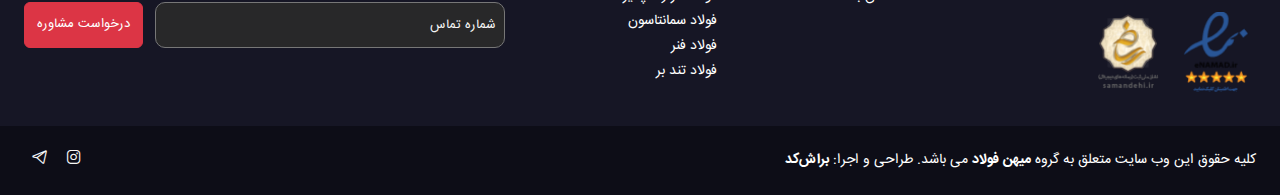
==== commit 04a99ce1: "fix selectBox bug" ====
--- a/index.html
+++ b/index.html
@@ -611,7 +611,7 @@
                             <div class="border p-2 rounded10">
                                 <p class="f12 text-subtitle l20-35 m-0">معمولاً سختی حاکی از مقاومت در برابر تغییر شکل بوده و این خاصیت در فلزات معیاری از مقاومت آنها در برابر تغییر شکل پلاستیک یا مومسان است .</p>
                             </div>
-                            <div class="dropdown w-100 mt-2" id="mySelect" onChange="getOption()">
+                            <div class="dropdown w-100 mt-2" id="mySelect" onChange="updateSelectValues()">
                                 <div class="dropdown w-100 mt-2 bg-gray border-1 rounded10 px-2">
                                     
                                     <select id="select1" id="ddlViewBy" name="one" class="dropdown-select w-100 h-46 px-2 bg-gray border-0 rounded10 f13 px-2">
--- a/style.css
+++ b/style.css
@@ -43,11 +43,65 @@
 ::-webkit-scrollbar-thumb:hover {
   background: #777;
 }
+
+.icon-whatsapp-thin:before {
+  content: "\e920";
+}
+.icon-user-thin:before {
+  content: "\e921";
+}
+.icon-telegram-thin:before {
+  content: "\e922";
+}
+.icon-search-thin:before {
+  content: "\e923";
+}
+.icon-save-thin:before {
+  content: "\e924";
+}
+.icon-return-thin:before {
+  content: "\e925";
+}
+.icon-phone-thin:before {
+  content: "\e926";
+}
+.icon-heart-thin:before {
+  content: "\e927";
+}
+.icon-fire:before {
+  content: "\e928";
+  color: #f41c1c;
+}
+.icon-comment-thin:before {
+  content: "\e929";
+}
+.icon-close-thin:before {
+  content: "\e92a";
+}
+.icon-clock-thin:before {
+  content: "\e92b";
+}
+.icon-chevron-top-thin:before {
+  content: "\e92c";
+}
+.icon-chevron-down-thin:before {
+  content: "\e92d";
+}
+.icon-calendar-thin:before {
+  content: "\e92e";
+}
+.icon-arrow-left-thin:before {
+  content: "\e92f";
+}
 .icon-category:before {
   content: "\e91b";
 }
 .icon-chart:before {
   content: "\e91c";
+}
+.icon-chart:hover {
+  color: #64ba67;
+  cursor: pointer;
 }
 .icon-excel:before {
   content: "\e91d";
@@ -173,6 +227,10 @@
     url("font/iransans/iransans-bold.ttf") format("truetype");
 }
 
+.f6 {
+  font-size: 6px;
+}
+
 .f9 {
   font-size: 9px;
 }
@@ -194,7 +252,7 @@
 }
 
 .f15 {
-  font-size: 15px;
+  font-size: 15px !important;
 }
 
 .f16 {
@@ -220,7 +278,9 @@
 .f32 {
   font-size: 32px;
 }
-
+.f30 {
+  font-size: 30px;
+}
 .f40 {
   font-size: 40px;
 }
@@ -288,14 +348,29 @@
   height: 46px;
 }
 
+.h-50 {
+  height: 50px !important;
+}
+.h-56 {
+  height: 56px;
+}
+
 .h-213 {
   height: 213px;
 }
 
+.rounded-5 {
+  border-radius: 5px;
+}
+
 .rounded10 {
   border-radius: 10px;
 }
 
+.rounded50 {
+  border-radius: 50px;
+}
+
 .rounded100 {
   border-radius: 100%;
 }
@@ -304,7 +379,9 @@
   border-radius: 3rem;
 }
 
-.my-10 {
+.text-left {
+  text-align: left;
+  padding-left: 15px;
 }
 
 .white-shadow {
@@ -339,6 +416,9 @@
   background-color: #f41c1c;
 }
 
+.bg-dark-blue {
+  background-color: #104eab;
+}
 .border-red {
   border-color: #f41c1c;
 }
@@ -392,6 +472,10 @@
 
 .fw-bold {
   font-family: "irbold";
+}
+
+.w-182 {
+  width: 182px;
 }
 
 .text-justify {
@@ -407,6 +491,7 @@
 body * {
   font-family: "iransans";
   outline: none;
+  list-style: none;
 }
 
 body a {
@@ -928,8 +1013,9 @@
 
 #categories #experts .icon-arrow-right,
 #categories #experts .icon-arrow-left {
-  width: 30px;
-  height: 30px;
+  display: none;
+  /* width: 30px;
+  height: 30px; */
 }
 
 /*single Page */
@@ -949,20 +1035,138 @@
   border-radius: 100px;
 }
 
-#categories .activeTimeScale{
+#categories .activeTimeScale {
   background-color: red;
   color: #fff;
 }
 
-
-
-
-
-
-.btn{
+.btn {
   color: #fff;
 }
-.btn:hover{
+.btn:hover {
   color: #64ba67;
   border: 1px solid #64ba67;
-}+}
+
+.tableBorder {
+  border: 1px solid #64ba6777;
+}
+
+.activeCategoryTab {
+  background-color: #f5f6f7;
+  color: #111;
+  border-radius: 20px;
+  padding: 0 10px 0 10px;
+}
+
+.rounded-left {
+  border-radius: 10px 0 0 10px;
+}
+.rounded-right {
+  border-radius: 0 10px 10px 0;
+}
+
+/* estelam page */
+
+#inquiry label {
+  font-size: 13px;
+  margin-bottom: 4px;
+}
+#inquiry input {
+  width: 100%;
+  height: 46px;
+  left: 44px;
+  top: 2188px;
+  border: none;
+  background: #f5f6f7;
+  border-radius: 10px;
+  padding: 0 20px;
+  font-size: 13px;
+}
+
+#inquiry .small_line {
+  width: 2px;
+  height: 24px;
+  background-color: #d9d9d9;
+}
+
+/* -------------------------------- */
+
+#SingleBlog .image_box {
+  width: 100%;
+  height: 434px;
+}
+
+.px-195 {
+  padding: 0 195px;
+}
+
+.mt-230 {
+  margin-top: 230px;
+}
+#SingleBlog .readMoreBox {
+  background-color: #f5f6f7;
+  transition: 0.3s;
+}
+
+#SingleBlog .readMoreBox:hover {
+  background-color: #f53131;
+  color: #fff;
+}
+
+#SingleBlog .btn-abs {
+  right: 5px;
+}
+
+/*blogs */
+
+#mainBlogs .image__box {
+  width: 91px;
+  height: 91px;
+}
+
+#mainBlogs p {
+  margin: 0;
+}
+
+#mainBlogs .image_blog_box {
+  width: 100%;
+  height: 434px;
+}
+
+#mainBlogs .bottom-5 {
+  bottom: 50px;
+}
+#mainBlogs .right-50 {
+  right: 50px !important;
+}
+
+#mainBlogs .h-300 {
+  height: 300px;
+}
+#pagination a {
+  color: #111;
+}
+.pagination-btn {
+  width: 45px;
+  height: 45px;
+  cursor: pointer;
+}
+
+.pagination-btn-hover {
+  border: 1px solid #ccc;
+  color: #111;
+}
+.pagination-btn-hover:hover {
+  border: 1px solid red;
+  color: red !important;
+  cursor: pointer;
+}
+
+#news .h-250 {
+  height: 250px;
+}
+
+#news .bg-opacity {
+  background: rgba(0, 0, 0, 0.44);
+}
